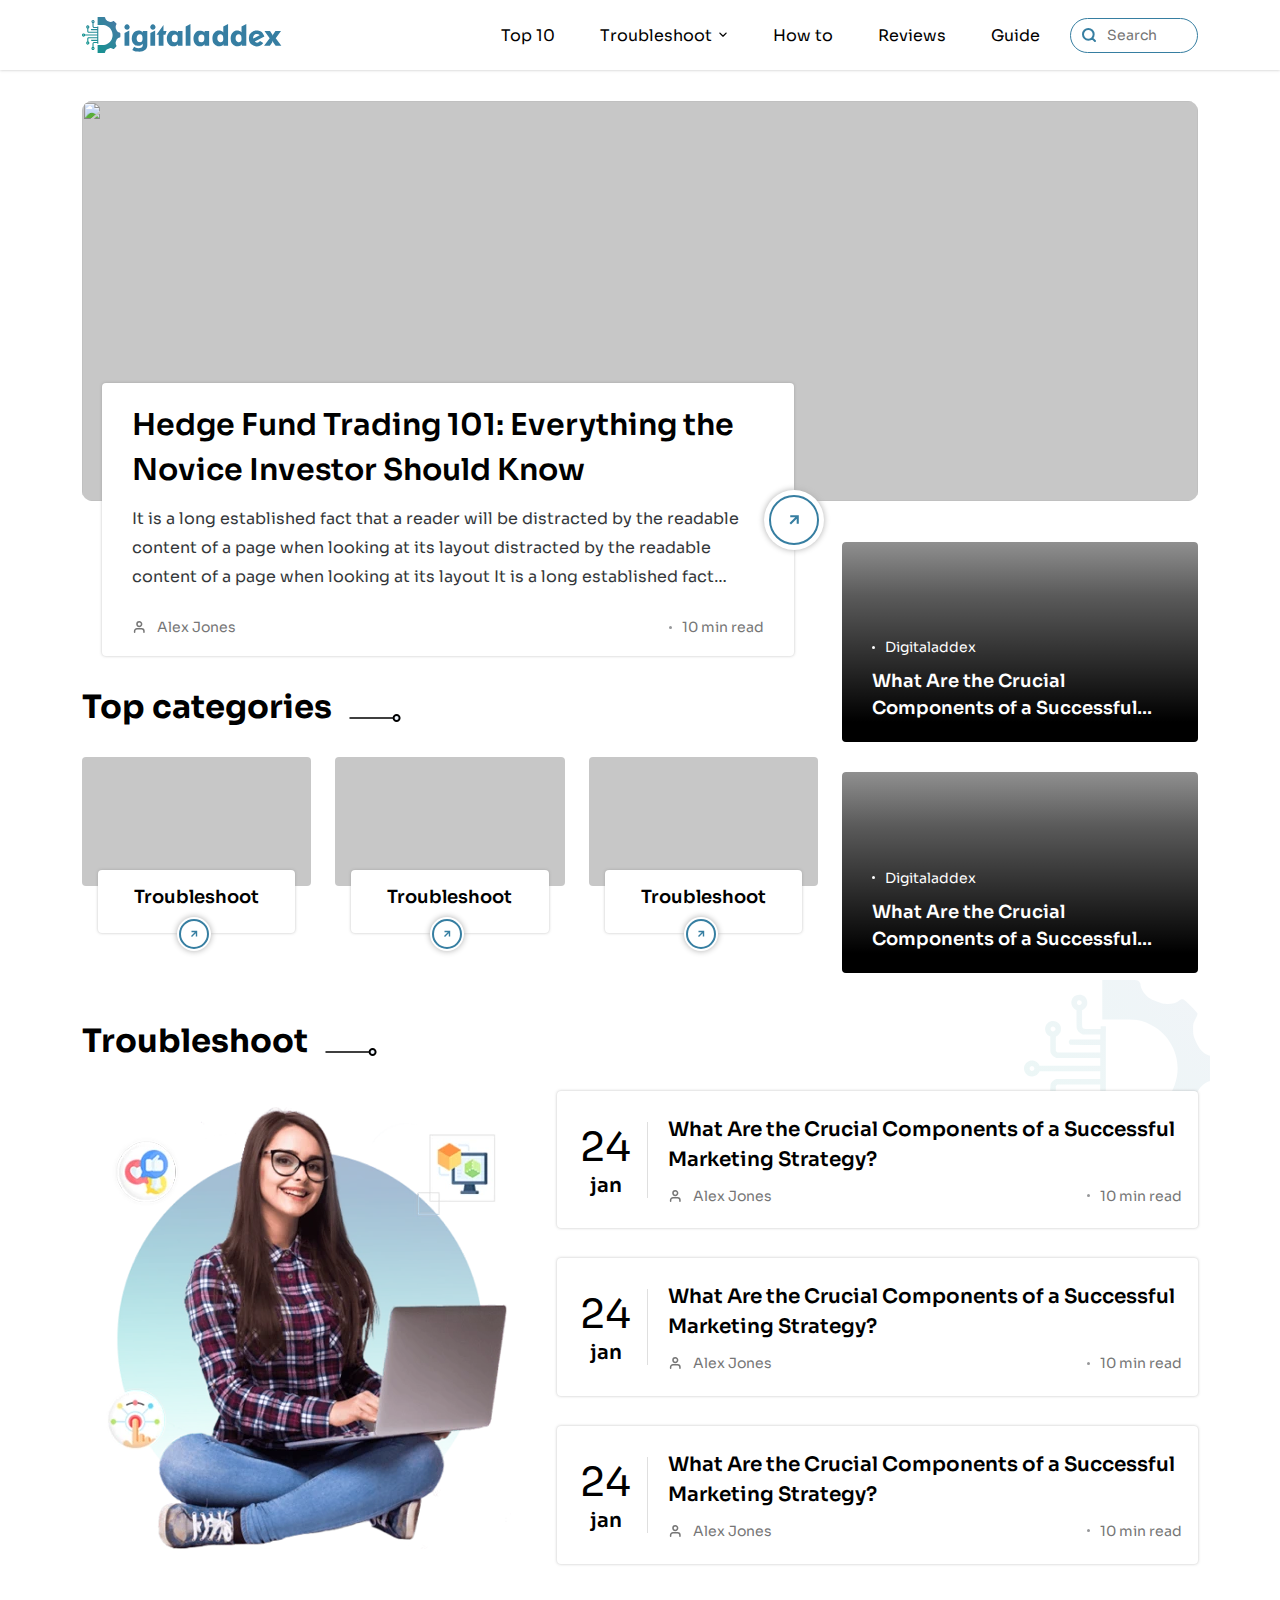
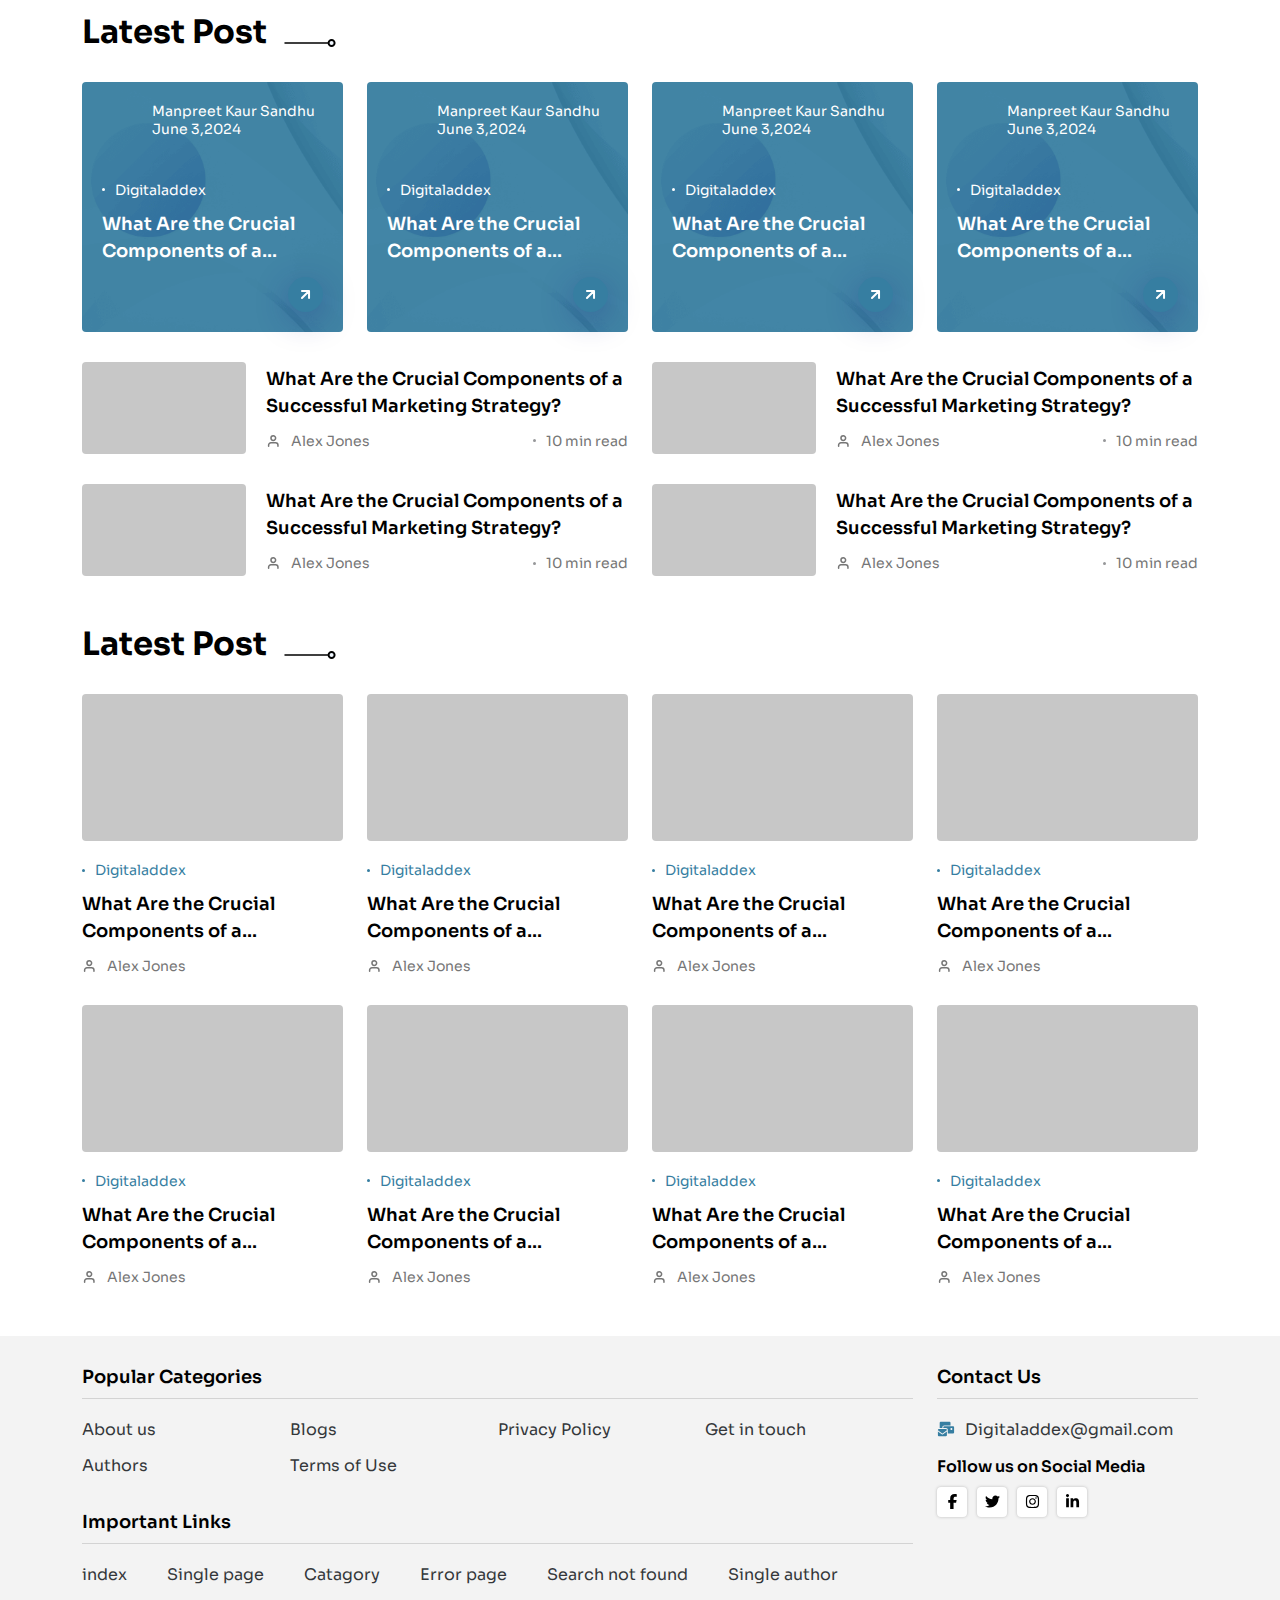
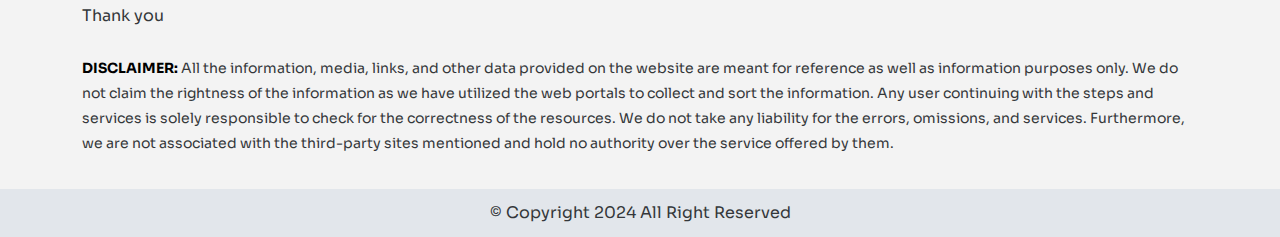
==== index.html @ 617b87c7 "first commit" ====
<!DOCTYPE html>
<html lang="en">
   <head>
      <meta charset="UTF-8">
      <meta name="viewport" content="width=device-width, initial-scale=1.0">
      <title>Digitalddex</title>
      <!-- preload fonts -->
      <link rel="preload" href="assets/fonts/sora-v12-latin-regular.woff2" as="font" type="font/woff2" crossorigin>
      <link rel="preload" href="assets/fonts/sora-v12-latin-600.woff2" as="font" type="font/woff2" crossorigin>
      <link rel="preload" href="assets/fonts/sora-v12-latin-700.woff2" as="font" type="font/woff2" crossorigin>
      <!-- css -->
      <link rel="stylesheet" href="assets/css/layout.css">
      <link rel="stylesheet" href="assets/css/style.css">
      <!-- favicon -->
      <link rel="icon" href="assets/img/fav icon.png">
      <style>
         /* sora-regular - latin */
         @font-face {
         font-display: swap;
         font-family: 'Sora';
         font-style: normal;
         font-weight: 400;
         src: url('assets/fonts/sora-v12-latin-regular.woff2') format('woff2');
         }
         /* sora-600 - latin */
         @font-face {
         font-display: swap;
         font-family: 'Sora';
         font-style: normal;
         font-weight: 600;
         src: url('assets/fonts/sora-v12-latin-600.woff2') format('woff2');
         }
         /* sora-700 - latin */
         @font-face {
         font-display: swap;
         font-family: 'Sora';
         font-style: normal;
         font-weight: 700;
         src: url('assets/fonts/sora-v12-latin-700.woff2') format('woff2');
         }
      </style>
   </head>
   <body class="main-pg">
      <header>
         <div class="container d-flex align-items-center justify-content-between">
            <div class="site-logo">
               <a href="#"><img src="assets/img/site-logo.svg" alt="" class="img-fluid"></a>
            </div>
            <div class="d-flex align-items-center r-menu">
               <nav>
                  <ul>
                     <li>
                        <a href="index.html">Top 10</a>
                     </li>
                     <li class="dropdown">
                        <a href="#">Troubleshoot</a>
                        <svg xmlns="http://www.w3.org/2000/svg" width="10" height="10" viewBox="0 0 448 512">
                           <path
                              d="M201.4 342.6c12.5 12.5 32.8 12.5 45.3 0l160-160c12.5-12.5 12.5-32.8 0-45.3s-32.8-12.5-45.3 0L224 274.7 86.6 137.4c-12.5-12.5-32.8-12.5-45.3 0s-12.5 32.8 0 45.3l160 160z">
                           </path>
                        </svg>
                        <ul>
                           <li>
                              <a href="#">How to</a>
                           </li>
                           <li>
                              <a href="#">Reviews</a>
                           </li>
                           <li>
                              <a href="#">Guide</a>
                           </li>
                           <li class="dropdown">
                              <a href="#">PHP &amp; MySQL</a>
                              <svg xmlns="http://www.w3.org/2000/svg" width="10" height="10" viewBox="0 0 448 512">
                                 <path
                                    d="M201.4 342.6c12.5 12.5 32.8 12.5 45.3 0l160-160c12.5-12.5 12.5-32.8 0-45.3s-32.8-12.5-45.3 0L224 274.7 86.6 137.4c-12.5-12.5-32.8-12.5-45.3 0s-12.5 32.8 0 45.3l160 160z">
                                 </path>
                              </svg>
                              <ul>
                                 <li>
                                    <a href="#">How to</a>
                                 </li>
                                 <li>
                                    <a href="#">Reviews</a>
                                 </li>
                                 <li>
                                    <a href="#">Guide</a>
                                 </li>
                                 <li>
                                    <a href="#">PHP &amp; MySQL</a>
                                 </li>
                              </ul>
                           </li>
                        </ul>
                     </li>
                     <li>
                        <a href="#">How to</a>
                     </li>
                     <li>
                        <a href="#">Reviews</a>
                     </li>
                     <li>
                        <a href="#">Guide</a>
                     </li>
                  </ul>
                  <div class="cancel-btn" onclick="toggleButtons()">
                     <svg fill="#000" xmlns="http://www.w3.org/2000/svg" height="20" width="20" viewBox="0 0 384 512">
                        <path
                           d="M342.6 150.6c12.5-12.5 12.5-32.8 0-45.3s-32.8-12.5-45.3 0L192 210.7 86.6 105.4c-12.5-12.5-32.8-12.5-45.3 0s-12.5 32.8 0 45.3L146.7 256 41.4 361.4c-12.5 12.5-12.5 32.8 0 45.3s32.8 12.5 45.3 0L192 301.3 297.4 406.6c12.5 12.5 32.8 12.5 45.3 0s12.5-32.8 0-45.3L237.3 256 342.6 150.6z">
                        </path>
                     </svg>
                  </div>
               </nav>
               <div class="search-form">
                  <form action="">
                     <button type="submit">
                        <svg xmlns="http://www.w3.org/2000/svg" width="16" height="16" viewBox="0 0 16 16" fill="none">
                           <path d="M7.333 12.667A5.333 5.333 0 1 0 7.333 2a5.333 5.333 0 0 0 0 10.667ZM14 14l-2.9-2.9"
                              stroke="#367EA1" stroke-width="2" stroke-linecap="round" stroke-linejoin="round">
                           </path>
                        </svg>
                     </button>
                     <input type="search" name="" id="" placeholder="Search" required>
                  </form>
               </div>
               <div class="toggle-slide-btn" onclick="toggleButtons()">
                  <svg width="20" height="20" viewBox="0 0 512 512" xmlns="http://www.w3.org/2000/svg">
                     <path
                        d="M0 96C0 78.3 14.3 64 32 64H416c17.7 0 32 14.3 32 32s-14.3 32-32 32H32C14.3 128 0 113.7 0 96zM64 256c0-17.7 14.3-32 32-32H480c17.7 0 32 14.3 32 32s-14.3 32-32 32H96c-17.7 0-32-14.3-32-32zM448 416c0 17.7-14.3 32-32 32H32c-17.7 0-32-14.3-32-32s14.3-32 32-32H416c17.7 0 32 14.3 32 32z">
                     </path>
                  </svg>
               </div>
            </div>
            <div class="mob-search-btn">
               <span class="search-icon">
                  <svg xmlns="http://www.w3.org/2000/svg" width="16" height="16" viewBox="0 0 16 16" fill="none">
                     <path d="M7.333 12.667A5.333 5.333 0 1 0 7.333 2a5.333 5.333 0 0 0 0 10.667ZM14 14l-2.9-2.9"
                        stroke="#000" stroke-width="2" stroke-linecap="round" stroke-linejoin="round"></path>
                  </svg>
               </span>
            </div>
         </div>
      </header>
      <div class="container sec-gap">
         <div class="row">
            <div class="col-12">
               <div class="dg-big-card">
                  <div class="img-placeholder">
                     <a href="#">
                     <img src="https://ityug247.com/wp-content/uploads/2023/12/facebook-marketplaces.webp" alt=""
                        class="img-fluid">
                     </a>
                  </div>
                  <div class="dg-card-content">
                     <div>
                        <a href="#" class="dg-title">Hedge Fund Trading 101: Everything the Novice Investor Should Know</a>
                        <p>It is a long established fact that a reader will be distracted by the readable content of a page
                           when looking at its layout distracted by the readable content of a page when looking at its
                           layout It is a long established fact that a reader will be distracted by the readable content of
                           a page when looking at its layout distracted by the readable content of a page when looking at
                           its layout.
                        </p>
                        <a href="#" class="visit-icon2">
                           <svg width="17" height="17" viewBox="0 0 17 17" fill="none" xmlns="http://www.w3.org/2000/svg"><path d="m4.958 12.042 7.083-7.084m-7.083 0h7.083v7.084" stroke-width="2"/></svg>
                        </a>
                     </div>
                     <div class="dg-timeline">
                        <span class="d-flex align-items-center">
                           <svg width="15" height="14" viewBox="0 0 15 14" fill="none" xmlns="http://www.w3.org/2000/svg"><path d="M11.95 12.25v-1.167A2.333 2.333 0 0 0 9.617 8.75H4.951a2.333 2.333 0 0 0-2.334 2.333v1.167m4.668-5.833a2.333 2.333 0 1 0 0-4.667 2.333 2.333 0 0 0 0 4.667" stroke="#767676" stroke-width="1.5" stroke-linecap="round" stroke-linejoin="round"/></svg>
                           <a href="#">Alex Jones</a>
                        </span>
                        <span class="d-flex align-items-center">
                           <svg width="3" height="3" viewBox="0 0 3 3" fill="none" xmlns="http://www.w3.org/2000/svg">
                              <circle cx="1.5" cy="1.5" r="1.5" fill="#969799"></circle>
                           </svg>
                           10 min read
                        </span>
                     </div>
                  </div>
               </div>
            </div>
         </div>
         <div class="row row-gap">
            <div class="col-lg-8">
               <div class="sep">
                  Top categories
               </div>
               <div class="row row-gap">
                  <div class="col-md-4 col-8">
                     <div class="dg-card">
                        <div class="img-placeholder">
                           <a href="#">
                           <img src="https://ityug247.com/wp-content/uploads/2023/11/facebook-page-messenger.webp"
                              alt="" class="img-fluid">
                           </a>
                        </div>
                        <div class="dg-card-content">
                           <a href="#" class="dg-title">
                              Troubleshoot
                              <div class="visit-icon2">
                                 <svg width="17" height="17" viewBox="0 0 17 17" fill="none" xmlns="http://www.w3.org/2000/svg"><path d="m4.958 12.042 7.083-7.084m-7.083 0h7.083v7.084" stroke-width="2"/></svg>
                              </div>
                           </a>
                        </div>
                     </div>
                  </div>
                  <div class="col-md-4 col-8">
                     <div class="dg-card">
                        <div class="img-placeholder">
                           <a href="#">
                           <img src="https://ityug247.com/wp-content/uploads/2023/11/facebook-page-messenger.webp"
                              alt="" class="img-fluid">
                           </a>
                        </div>
                        <div class="dg-card-content">
                           <a href="#" class="dg-title">
                              Troubleshoot
                              <div class="visit-icon2">
                                 <svg width="17" height="17" viewBox="0 0 17 17" fill="none" xmlns="http://www.w3.org/2000/svg"><path d="m4.958 12.042 7.083-7.084m-7.083 0h7.083v7.084" stroke-width="2"/></svg>
                              </div>
                           </a>
                        </div>
                     </div>
                  </div>
                  <div class="col-md-4 col-8">
                     <div class="dg-card">
                        <div class="img-placeholder">
                           <a href="#">
                           <img src="https://ityug247.com/wp-content/uploads/2023/11/facebook-page-messenger.webp"
                              alt="" class="img-fluid">
                           </a>
                        </div>
                        <div class="dg-card-content">
                           <a href="#" class="dg-title">
                              Troubleshoot
                              <div class="visit-icon2">
                                 <svg width="17" height="17" viewBox="0 0 17 17" fill="none" xmlns="http://www.w3.org/2000/svg"><path d="m4.958 12.042 7.083-7.084m-7.083 0h7.083v7.084" stroke-width="2"/></svg>
                              </div>
                           </a>
                        </div>
                     </div>
                  </div>
               </div>
            </div>
            <div class="col-lg-4">
               <div class="row h-100 row-gap">
                  <div class="col-lg-12 col-md-6">
                     <div class="dg-overlay-card">
                        <div class="img-placeholder">
                           <a href="#">
                           <img src="https://ityug247.com/wp-content/uploads/2024/01/instagram-pics.webp" alt=""
                              class="img-fluid">
                           </a>
                        </div>
                        <div class="dg-card-content">
                           <span class="cat-g">
                              <svg width="3" height="3" viewBox="0 0 3 3" fill="none"
                                 xmlns="http://www.w3.org/2000/svg">
                                 <circle cx="1.5" cy="1.5" r="1.5" fill="#fff"></circle>
                              </svg>
                              <a href="#">Digitaladdex</a>
                           </span>
                           <a href="#" class="dg-title">What Are the Crucial Components of a Successful Marketing
                           Strategy?</a>
                        </div>
                     </div>
                  </div>
                  <div class="col-lg-12 col-md-6">
                     <div class="dg-overlay-card">
                        <div class="img-placeholder">
                           <a href="#">
                           <img src="https://ityug247.com/wp-content/uploads/2024/01/instagram-pics.webp" alt=""
                              class="img-fluid">
                           </a>
                        </div>
                        <div class="dg-card-content">
                           <span class="cat-g">
                              <svg width="3" height="3" viewBox="0 0 3 3" fill="none"
                                 xmlns="http://www.w3.org/2000/svg">
                                 <circle cx="1.5" cy="1.5" r="1.5" fill="#fff"></circle>
                              </svg>
                              <a href="#">Digitaladdex</a>
                           </span>
                           <a href="#" class="dg-title">What Are the Crucial Components of a Successful Marketing
                           Strategy?</a>
                        </div>
                     </div>
                  </div>
               </div>
            </div>
         </div>
      </div>
      <div class="container sec-gap">
         <div class="sep">
            Troubleshoot
         </div>
         <div class="row justify-content-center">
            <div class="col-lg-5">
               <div class="text-center"><img src="assets/img/hello.webp" alt="" class="img-fluid">
               </div>
            </div>
            <div class="col-lg-7">
               <div class="row row-gap h-100">
                  <div class="col-12">
                     <div class="dg-card">
                        <div class="post-dt">
                           <span>24</span>jan
                        </div>
                        <div class="dg-card-content">
                           <a href="#" class="dg-title fs-2">What Are the Crucial Components of a Successful Marketing
                           Strategy?</a>
                           <div class="dg-timeline">
                              <span class="d-flex align-items-center">
                                 <svg width="15" height="14" viewBox="0 0 15 14" fill="none"
                                    xmlns="http://www.w3.org/2000/svg">
                                    <path
                                       d="M11.95 12.25v-1.167A2.333 2.333 0 0 0 9.617 8.75H4.951a2.333 2.333 0 0 0-2.334 2.333v1.167m4.668-5.833a2.333 2.333 0 1 0 0-4.667 2.333 2.333 0 0 0 0 4.667Z"
                                       stroke="#767676" stroke-width="1.5" stroke-linecap="round" stroke-linejoin="round">
                                    </path>
                                 </svg>
                                 <a href="#">Alex Jones</a>
                              </span>
                              <span class="d-flex align-items-center">
                                 <svg width="3" height="3" viewBox="0 0 3 3" fill="none"
                                    xmlns="http://www.w3.org/2000/svg">
                                    <circle cx="1.5" cy="1.5" r="1.5" fill="#969799"></circle>
                                 </svg>
                                 10 min read
                              </span>
                           </div>
                        </div>
                     </div>
                  </div>
                  <div class="col-12">
                     <div class="dg-card">
                        <div class="post-dt">
                           <span>24</span>jan
                        </div>
                        <div class="dg-card-content">
                           <a href="#" class="dg-title fs-2">What Are the Crucial Components of a Successful Marketing
                           Strategy?</a>
                           <div class="dg-timeline">
                              <span class="d-flex align-items-center">
                                 <svg width="15" height="14" viewBox="0 0 15 14" fill="none"
                                    xmlns="http://www.w3.org/2000/svg">
                                    <path
                                       d="M11.95 12.25v-1.167A2.333 2.333 0 0 0 9.617 8.75H4.951a2.333 2.333 0 0 0-2.334 2.333v1.167m4.668-5.833a2.333 2.333 0 1 0 0-4.667 2.333 2.333 0 0 0 0 4.667Z"
                                       stroke="#767676" stroke-width="1.5" stroke-linecap="round" stroke-linejoin="round">
                                    </path>
                                 </svg>
                                 <a href="#">Alex Jones</a>
                              </span>
                              <span class="d-flex align-items-center">
                                 <svg width="3" height="3" viewBox="0 0 3 3" fill="none"
                                    xmlns="http://www.w3.org/2000/svg">
                                    <circle cx="1.5" cy="1.5" r="1.5" fill="#969799"></circle>
                                 </svg>
                                 10 min read
                              </span>
                           </div>
                        </div>
                     </div>
                  </div>
                  <div class="col-12">
                     <div class="dg-card">
                        <div class="post-dt">
                           <span>24</span>jan
                        </div>
                        <div class="dg-card-content">
                           <a href="#" class="dg-title fs-2">What Are the Crucial Components of a Successful Marketing
                           Strategy?</a>
                           <div class="dg-timeline">
                              <span class="d-flex align-items-center">
                                 <svg width="15" height="14" viewBox="0 0 15 14" fill="none"
                                    xmlns="http://www.w3.org/2000/svg">
                                    <path
                                       d="M11.95 12.25v-1.167A2.333 2.333 0 0 0 9.617 8.75H4.951a2.333 2.333 0 0 0-2.334 2.333v1.167m4.668-5.833a2.333 2.333 0 1 0 0-4.667 2.333 2.333 0 0 0 0 4.667Z"
                                       stroke="#767676" stroke-width="1.5" stroke-linecap="round" stroke-linejoin="round">
                                    </path>
                                 </svg>
                                 <a href="#">Alex Jones</a>
                              </span>
                              <span class="d-flex align-items-center">
                                 <svg width="3" height="3" viewBox="0 0 3 3" fill="none"
                                    xmlns="http://www.w3.org/2000/svg">
                                    <circle cx="1.5" cy="1.5" r="1.5" fill="#969799"></circle>
                                 </svg>
                                 10 min read
                              </span>
                           </div>
                        </div>
                     </div>
                  </div>
               </div>
            </div>
         </div>
      </div>
      <div class="container sec-gap">
         <div class="sep">
            Latest Post
         </div>
         <div class="row row-gap">
            <div class="col-lg-3 col-md-6">
               <div class="bg-card">
                  <div class="dg-card-content">
                     <div class="bg-auth">
                        <img src="https://getassist.net/wp-content/uploads/2024/02/Muskan-Saini.webp" alt="">
                        <div>
                           <a href="#" class="auth-name">Manpreet Kaur Sandhu</a>
                           <div>June 3,2024</div>
                        </div>
                     </div>
                     <span class="cat-g">
                        <svg width="3" height="3" viewBox="0 0 3 3" fill="none"
                           xmlns="http://www.w3.org/2000/svg">
                           <circle cx="1.5" cy="1.5" r="1.5" fill="#fff"></circle>
                        </svg>
                        <a href="#">Digitaladdex</a>
                     </span>
                     <a href="#" class="dg-title">What Are the Crucial Components of a Successful Marketing Strategy?</a>
                     <a href="#" class="visit-icon">
                        <svg width="17" height="17" viewBox="0 0 17 17" fill="none" xmlns="http://www.w3.org/2000/svg"><path d="m4.958 12.042 7.083-7.084m-7.083 0h7.083v7.084" stroke="#fff" stroke-width="2" stroke-linecap="round" stroke-linejoin="round"/></svg>
                     </a>
                  </div>
               </div>
            </div>
            <div class="col-lg-3 col-md-6">
               <div class="bg-card">
                  <div class="dg-card-content">
                     <div class="bg-auth">
                        <img src="https://getassist.net/wp-content/uploads/2024/02/Muskan-Saini.webp" alt="">
                        <div>
                           <a href="#" class="auth-name">Manpreet Kaur Sandhu</a>
                           <div>June 3,2024</div>
                        </div>
                     </div>
                     <span class="cat-g">
                        <svg width="3" height="3" viewBox="0 0 3 3" fill="none"
                           xmlns="http://www.w3.org/2000/svg">
                           <circle cx="1.5" cy="1.5" r="1.5" fill="#fff"></circle>
                        </svg>
                        <a href="#">Digitaladdex</a>
                     </span>
                     <a href="#" class="dg-title">What Are the Crucial Components of a Successful Marketing Strategy?</a>
                     <a href="#" class="visit-icon">
                        <svg width="17" height="17" viewBox="0 0 17 17" fill="none" xmlns="http://www.w3.org/2000/svg">
                           <path d="m4.958 12.042 7.083-7.084m-7.083 0h7.083v7.084" stroke="#fff" stroke-width="2"
                              stroke-linecap="round" stroke-linejoin="round" />
                        </svg>
                     </a>
                  </div>
               </div>
            </div>
            <div class="col-lg-3 col-md-6">
               <div class="bg-card">
                  <div class="dg-card-content">
                     <div class="bg-auth">
                        <img src="https://getassist.net/wp-content/uploads/2024/02/Muskan-Saini.webp" alt="">
                        <div>
                           <a href="#" class="auth-name">Manpreet Kaur Sandhu</a>
                           <div>June 3,2024</div>
                        </div>
                     </div>
                     <span class="cat-g">
                        <svg width="3" height="3" viewBox="0 0 3 3" fill="none"
                           xmlns="http://www.w3.org/2000/svg">
                           <circle cx="1.5" cy="1.5" r="1.5" fill="#fff"></circle>
                        </svg>
                        <a href="#">Digitaladdex</a>
                     </span>
                     <a href="#" class="dg-title">What Are the Crucial Components of a Successful Marketing Strategy?</a>
                     <a href="#" class="visit-icon">
                        <svg width="17" height="17" viewBox="0 0 17 17" fill="none" xmlns="http://www.w3.org/2000/svg">
                           <path d="m4.958 12.042 7.083-7.084m-7.083 0h7.083v7.084" stroke="#fff" stroke-width="2"
                              stroke-linecap="round" stroke-linejoin="round" />
                        </svg>
                     </a>
                  </div>
               </div>
            </div>
            <div class="col-lg-3 col-md-6">
               <div class="bg-card">
                  <div class="dg-card-content">
                     <div class="bg-auth">
                        <img src="https://getassist.net/wp-content/uploads/2024/02/Muskan-Saini.webp" alt="">
                        <div>
                           <a href="#" class="auth-name">Manpreet Kaur Sandhu</a>
                           <div>June 3,2024</div>
                        </div>
                     </div>
                     <span class="cat-g">
                        <svg width="3" height="3" viewBox="0 0 3 3" fill="none"
                           xmlns="http://www.w3.org/2000/svg">
                           <circle cx="1.5" cy="1.5" r="1.5" fill="#fff"></circle>
                        </svg>
                        <a href="#">Digitaladdex</a>
                     </span>
                     <a href="#" class="dg-title">What Are the Crucial Components of a Successful Marketing Strategy?</a>
                     <a href="#" class="visit-icon">
                        <svg width="17" height="17" viewBox="0 0 17 17" fill="none" xmlns="http://www.w3.org/2000/svg">
                           <path d="m4.958 12.042 7.083-7.084m-7.083 0h7.083v7.084" stroke="#fff" stroke-width="2"
                              stroke-linecap="round" stroke-linejoin="round" />
                        </svg>
                     </a>
                  </div>
               </div>
            </div>
            <div class="col-lg-6">
               <div class="dg-card d-grid-30">
                  <div class="img-placeholder">
                     <a href="#">
                     <img src="https://ityug247.com/wp-content/uploads/2023/09/tag-everyone-in-a-facebook-group.webp"
                        alt="" class="img-fluid">
                     </a>
                  </div>
                  <div class="dg-card-content">
                     <a href="#" class="dg-title">What Are the Crucial Components of a Successful Marketing Strategy?</a>
                     <div class="dg-timeline">
                        <span class="d-flex align-items-center">
                           <svg width="15" height="14" viewBox="0 0 15 14" fill="none" xmlns="http://www.w3.org/2000/svg">
                              <path
                                 d="M11.95 12.25v-1.167A2.333 2.333 0 0 0 9.617 8.75H4.951a2.333 2.333 0 0 0-2.334 2.333v1.167m4.668-5.833a2.333 2.333 0 1 0 0-4.667 2.333 2.333 0 0 0 0 4.667Z"
                                 stroke="#767676" stroke-width="1.5" stroke-linecap="round" stroke-linejoin="round">
                              </path>
                           </svg>
                           <a href="#">Alex Jones</a>
                        </span>
                        <span class="d-flex align-items-center">
                           <svg width="3" height="3" viewBox="0 0 3 3" fill="none" xmlns="http://www.w3.org/2000/svg">
                              <circle cx="1.5" cy="1.5" r="1.5" fill="#969799"></circle>
                           </svg>
                           10 min read
                        </span>
                     </div>
                  </div>
               </div>
            </div>
            <div class="col-lg-6">
               <div class="dg-card d-grid-30">
                  <div class="img-placeholder">
                     <a href="#">
                     <img src="https://ityug247.com/wp-content/uploads/2023/09/tag-everyone-in-a-facebook-group.webp"
                        alt="" class="img-fluid">
                     </a>
                  </div>
                  <div class="dg-card-content">
                     <a href="#" class="dg-title">What Are the Crucial Components of a Successful Marketing Strategy?</a>
                     <div class="dg-timeline">
                        <span class="d-flex align-items-center">
                           <svg width="15" height="14" viewBox="0 0 15 14" fill="none" xmlns="http://www.w3.org/2000/svg">
                              <path
                                 d="M11.95 12.25v-1.167A2.333 2.333 0 0 0 9.617 8.75H4.951a2.333 2.333 0 0 0-2.334 2.333v1.167m4.668-5.833a2.333 2.333 0 1 0 0-4.667 2.333 2.333 0 0 0 0 4.667Z"
                                 stroke="#767676" stroke-width="1.5" stroke-linecap="round" stroke-linejoin="round">
                              </path>
                           </svg>
                           <a href="#">Alex Jones</a>
                        </span>
                        <span class="d-flex align-items-center">
                           <svg width="3" height="3" viewBox="0 0 3 3" fill="none" xmlns="http://www.w3.org/2000/svg">
                              <circle cx="1.5" cy="1.5" r="1.5" fill="#969799"></circle>
                           </svg>
                           10 min read
                        </span>
                     </div>
                  </div>
               </div>
            </div>
            <div class="col-lg-6">
               <div class="dg-card d-grid-30">
                  <div class="img-placeholder">
                     <a href="#">
                     <img src="https://ityug247.com/wp-content/uploads/2023/09/tag-everyone-in-a-facebook-group.webp"
                        alt="" class="img-fluid">
                     </a>
                  </div>
                  <div class="dg-card-content">
                     <a href="#" class="dg-title">What Are the Crucial Components of a Successful Marketing Strategy?</a>
                     <div class="dg-timeline">
                        <span class="d-flex align-items-center">
                           <svg width="15" height="14" viewBox="0 0 15 14" fill="none" xmlns="http://www.w3.org/2000/svg">
                              <path
                                 d="M11.95 12.25v-1.167A2.333 2.333 0 0 0 9.617 8.75H4.951a2.333 2.333 0 0 0-2.334 2.333v1.167m4.668-5.833a2.333 2.333 0 1 0 0-4.667 2.333 2.333 0 0 0 0 4.667Z"
                                 stroke="#767676" stroke-width="1.5" stroke-linecap="round" stroke-linejoin="round">
                              </path>
                           </svg>
                           <a href="#">Alex Jones</a>
                        </span>
                        <span class="d-flex align-items-center">
                           <svg width="3" height="3" viewBox="0 0 3 3" fill="none" xmlns="http://www.w3.org/2000/svg">
                              <circle cx="1.5" cy="1.5" r="1.5" fill="#969799"></circle>
                           </svg>
                           10 min read
                        </span>
                     </div>
                  </div>
               </div>
            </div>
            <div class="col-lg-6">
               <div class="dg-card d-grid-30">
                  <div class="img-placeholder">
                     <a href="#">
                     <img src="https://ityug247.com/wp-content/uploads/2023/09/tag-everyone-in-a-facebook-group.webp"
                        alt="" class="img-fluid">
                     </a>
                  </div>
                  <div class="dg-card-content">
                     <a href="#" class="dg-title">What Are the Crucial Components of a Successful Marketing Strategy?</a>
                     <div class="dg-timeline">
                        <span class="d-flex align-items-center">
                           <svg width="15" height="14" viewBox="0 0 15 14" fill="none" xmlns="http://www.w3.org/2000/svg">
                              <path
                                 d="M11.95 12.25v-1.167A2.333 2.333 0 0 0 9.617 8.75H4.951a2.333 2.333 0 0 0-2.334 2.333v1.167m4.668-5.833a2.333 2.333 0 1 0 0-4.667 2.333 2.333 0 0 0 0 4.667Z"
                                 stroke="#767676" stroke-width="1.5" stroke-linecap="round" stroke-linejoin="round">
                              </path>
                           </svg>
                           <a href="#">Alex Jones</a>
                        </span>
                        <span class="d-flex align-items-center">
                           <svg width="3" height="3" viewBox="0 0 3 3" fill="none" xmlns="http://www.w3.org/2000/svg">
                              <circle cx="1.5" cy="1.5" r="1.5" fill="#969799"></circle>
                           </svg>
                           10 min read
                        </span>
                     </div>
                  </div>
               </div>
            </div>
         </div>
      </div>
      <div class="container sec-gap">
         <div class="sep">
            Latest Post
         </div>
         <div class="row h-100 row-gap">
            <div class="col-lg-3 col-md-6">
               <div class="dg-card">
                  <div class="img-placeholder">
                     <a href="#">
                     <img src="https://ityug247.com/wp-content/uploads/2023/10/ml-mean-in-texting.webp" alt=""
                        class="img-fluid">
                     </a>
                  </div>
                  <div class="dg-card-content">
                     <span class="cat-g">
                        <svg width="3" height="3" viewBox="0 0 3 3" fill="none"
                           xmlns="http://www.w3.org/2000/svg">
                           <circle cx="1.5" cy="1.5" r="1.5" fill="#367ea1"></circle>
                        </svg>
                        <a href="#" class="cat-g">Digitaladdex</a>
                     </span>
                     <a href="#" class="dg-title">What Are the Crucial Components of a Successful Marketing
                     Strategy?</a>
                     <div class="dg-timeline">
                        <span class="d-flex align-items-center">
                           <svg width="15" height="14" viewBox="0 0 15 14" fill="none" xmlns="http://www.w3.org/2000/svg">
                              <path
                                 d="M11.95 12.25v-1.167A2.333 2.333 0 0 0 9.617 8.75H4.951a2.333 2.333 0 0 0-2.334 2.333v1.167m4.668-5.833a2.333 2.333 0 1 0 0-4.667 2.333 2.333 0 0 0 0 4.667Z"
                                 stroke="#767676" stroke-width="1.5" stroke-linecap="round" stroke-linejoin="round">
                              </path>
                           </svg>
                           <a href="#">Alex Jones</a>
                        </span>
                     </div>
                  </div>
               </div>
            </div>
            <div class="col-lg-3 col-md-6">
               <div class="dg-card">
                  <div class="img-placeholder">
                     <a href="#">
                     <img src="https://ityug247.com/wp-content/uploads/2023/10/ml-mean-in-texting.webp" alt=""
                        class="img-fluid">
                     </a>
                  </div>
                  <div class="dg-card-content">
                     <span class="cat-g">
                        <svg width="3" height="3" viewBox="0 0 3 3" fill="none"
                           xmlns="http://www.w3.org/2000/svg">
                           <circle cx="1.5" cy="1.5" r="1.5" fill="#367ea1"></circle>
                        </svg>
                        <a href="#" class="cat-g">Digitaladdex</a>
                     </span>
                     <a href="#" class="dg-title">What Are the Crucial Components of a Successful Marketing
                     Strategy?</a>
                     <div class="dg-timeline">
                        <span class="d-flex align-items-center">
                           <svg width="15" height="14" viewBox="0 0 15 14" fill="none" xmlns="http://www.w3.org/2000/svg">
                              <path
                                 d="M11.95 12.25v-1.167A2.333 2.333 0 0 0 9.617 8.75H4.951a2.333 2.333 0 0 0-2.334 2.333v1.167m4.668-5.833a2.333 2.333 0 1 0 0-4.667 2.333 2.333 0 0 0 0 4.667Z"
                                 stroke="#767676" stroke-width="1.5" stroke-linecap="round" stroke-linejoin="round">
                              </path>
                           </svg>
                           <a href="#">Alex Jones</a>
                        </span>
                     </div>
                  </div>
               </div>
            </div>
            <div class="col-lg-3 col-md-6">
               <div class="dg-card">
                  <div class="img-placeholder">
                     <a href="#">
                     <img src="https://ityug247.com/wp-content/uploads/2023/10/ml-mean-in-texting.webp" alt=""
                        class="img-fluid">
                     </a>
                  </div>
                  <div class="dg-card-content">
                     <span class="cat-g">
                        <svg width="3" height="3" viewBox="0 0 3 3" fill="none"
                           xmlns="http://www.w3.org/2000/svg">
                           <circle cx="1.5" cy="1.5" r="1.5" fill="#367ea1"></circle>
                        </svg>
                        <a href="#" class="cat-g">Digitaladdex</a>
                     </span>
                     <a href="#" class="dg-title">What Are the Crucial Components of a Successful Marketing
                     Strategy?</a>
                     <div class="dg-timeline">
                        <span class="d-flex align-items-center">
                           <svg width="15" height="14" viewBox="0 0 15 14" fill="none" xmlns="http://www.w3.org/2000/svg">
                              <path
                                 d="M11.95 12.25v-1.167A2.333 2.333 0 0 0 9.617 8.75H4.951a2.333 2.333 0 0 0-2.334 2.333v1.167m4.668-5.833a2.333 2.333 0 1 0 0-4.667 2.333 2.333 0 0 0 0 4.667Z"
                                 stroke="#767676" stroke-width="1.5" stroke-linecap="round" stroke-linejoin="round">
                              </path>
                           </svg>
                           <a href="#">Alex Jones</a>
                        </span>
                     </div>
                  </div>
               </div>
            </div>
            <div class="col-lg-3 col-md-6">
               <div class="dg-card">
                  <div class="img-placeholder">
                     <a href="#">
                     <img src="https://ityug247.com/wp-content/uploads/2023/10/ml-mean-in-texting.webp" alt=""
                        class="img-fluid">
                     </a>
                  </div>
                  <div class="dg-card-content">
                     <span class="cat-g">
                        <svg width="3" height="3" viewBox="0 0 3 3" fill="none"
                           xmlns="http://www.w3.org/2000/svg">
                           <circle cx="1.5" cy="1.5" r="1.5" fill="#367ea1"></circle>
                        </svg>
                        <a href="#" class="cat-g">Digitaladdex</a>
                     </span>
                     <a href="#" class="dg-title">What Are the Crucial Components of a Successful Marketing
                     Strategy?</a>
                     <div class="dg-timeline">
                        <span class="d-flex align-items-center">
                           <svg width="15" height="14" viewBox="0 0 15 14" fill="none" xmlns="http://www.w3.org/2000/svg">
                              <path
                                 d="M11.95 12.25v-1.167A2.333 2.333 0 0 0 9.617 8.75H4.951a2.333 2.333 0 0 0-2.334 2.333v1.167m4.668-5.833a2.333 2.333 0 1 0 0-4.667 2.333 2.333 0 0 0 0 4.667Z"
                                 stroke="#767676" stroke-width="1.5" stroke-linecap="round" stroke-linejoin="round">
                              </path>
                           </svg>
                           <a href="#">Alex Jones</a>
                        </span>
                     </div>
                  </div>
               </div>
            </div>
            <div class="col-lg-3 col-md-6">
               <div class="dg-card">
                  <div class="img-placeholder">
                     <a href="#">
                     <img src="https://ityug247.com/wp-content/uploads/2023/10/ml-mean-in-texting.webp" alt=""
                        class="img-fluid">
                     </a>
                  </div>
                  <div class="dg-card-content">
                     <span class="cat-g">
                        <svg width="3" height="3" viewBox="0 0 3 3" fill="none"
                           xmlns="http://www.w3.org/2000/svg">
                           <circle cx="1.5" cy="1.5" r="1.5" fill="#367ea1"></circle>
                        </svg>
                        <a href="#" class="cat-g">Digitaladdex</a>
                     </span>
                     <a href="#" class="dg-title">What Are the Crucial Components of a Successful Marketing
                     Strategy?</a>
                     <div class="dg-timeline">
                        <span class="d-flex align-items-center">
                           <svg width="15" height="14" viewBox="0 0 15 14" fill="none" xmlns="http://www.w3.org/2000/svg">
                              <path
                                 d="M11.95 12.25v-1.167A2.333 2.333 0 0 0 9.617 8.75H4.951a2.333 2.333 0 0 0-2.334 2.333v1.167m4.668-5.833a2.333 2.333 0 1 0 0-4.667 2.333 2.333 0 0 0 0 4.667Z"
                                 stroke="#767676" stroke-width="1.5" stroke-linecap="round" stroke-linejoin="round">
                              </path>
                           </svg>
                           <a href="#">Alex Jones</a>
                        </span>
                     </div>
                  </div>
               </div>
            </div>
            <div class="col-lg-3 col-md-6">
               <div class="dg-card">
                  <div class="img-placeholder">
                     <a href="#">
                     <img src="https://ityug247.com/wp-content/uploads/2023/10/ml-mean-in-texting.webp" alt=""
                        class="img-fluid">
                     </a>
                  </div>
                  <div class="dg-card-content">
                     <span class="cat-g">
                        <svg width="3" height="3" viewBox="0 0 3 3" fill="none"
                           xmlns="http://www.w3.org/2000/svg">
                           <circle cx="1.5" cy="1.5" r="1.5" fill="#367ea1"></circle>
                        </svg>
                        <a href="#" class="cat-g">Digitaladdex</a>
                     </span>
                     <a href="#" class="dg-title">What Are the Crucial Components of a Successful Marketing
                     Strategy?</a>
                     <div class="dg-timeline">
                        <span class="d-flex align-items-center">
                           <svg width="15" height="14" viewBox="0 0 15 14" fill="none" xmlns="http://www.w3.org/2000/svg">
                              <path
                                 d="M11.95 12.25v-1.167A2.333 2.333 0 0 0 9.617 8.75H4.951a2.333 2.333 0 0 0-2.334 2.333v1.167m4.668-5.833a2.333 2.333 0 1 0 0-4.667 2.333 2.333 0 0 0 0 4.667Z"
                                 stroke="#767676" stroke-width="1.5" stroke-linecap="round" stroke-linejoin="round">
                              </path>
                           </svg>
                           <a href="#">Alex Jones</a>
                        </span>
                     </div>
                  </div>
               </div>
            </div>
            <div class="col-lg-3 col-md-6">
               <div class="dg-card">
                  <div class="img-placeholder">
                     <a href="#">
                     <img src="https://ityug247.com/wp-content/uploads/2023/10/ml-mean-in-texting.webp" alt=""
                        class="img-fluid">
                     </a>
                  </div>
                  <div class="dg-card-content">
                     <span class="cat-g">
                        <svg width="3" height="3" viewBox="0 0 3 3" fill="none"
                           xmlns="http://www.w3.org/2000/svg">
                           <circle cx="1.5" cy="1.5" r="1.5" fill="#367ea1"></circle>
                        </svg>
                        <a href="#" class="cat-g">Digitaladdex</a>
                     </span>
                     <a href="#" class="dg-title">What Are the Crucial Components of a Successful Marketing
                     Strategy?</a>
                     <div class="dg-timeline">
                        <span class="d-flex align-items-center">
                           <svg width="15" height="14" viewBox="0 0 15 14" fill="none" xmlns="http://www.w3.org/2000/svg">
                              <path
                                 d="M11.95 12.25v-1.167A2.333 2.333 0 0 0 9.617 8.75H4.951a2.333 2.333 0 0 0-2.334 2.333v1.167m4.668-5.833a2.333 2.333 0 1 0 0-4.667 2.333 2.333 0 0 0 0 4.667Z"
                                 stroke="#767676" stroke-width="1.5" stroke-linecap="round" stroke-linejoin="round">
                              </path>
                           </svg>
                           <a href="#">Alex Jones</a>
                        </span>
                     </div>
                  </div>
               </div>
            </div>
            <div class="col-lg-3 col-md-6">
               <div class="dg-card">
                  <div class="img-placeholder">
                     <a href="#">
                     <img src="https://ityug247.com/wp-content/uploads/2023/10/ml-mean-in-texting.webp" alt=""
                        class="img-fluid">
                     </a>
                  </div>
                  <div class="dg-card-content">
                     <span class="cat-g">
                        <svg width="3" height="3" viewBox="0 0 3 3" fill="none"
                           xmlns="http://www.w3.org/2000/svg">
                           <circle cx="1.5" cy="1.5" r="1.5" fill="#367ea1"></circle>
                        </svg>
                        <a href="#" class="cat-g">Digitaladdex</a>
                     </span>
                     <a href="#" class="dg-title">What Are the Crucial Components of a Successful Marketing
                     Strategy?</a>
                     <div class="dg-timeline">
                        <span class="d-flex align-items-center">
                           <svg width="15" height="14" viewBox="0 0 15 14" fill="none" xmlns="http://www.w3.org/2000/svg">
                              <path
                                 d="M11.95 12.25v-1.167A2.333 2.333 0 0 0 9.617 8.75H4.951a2.333 2.333 0 0 0-2.334 2.333v1.167m4.668-5.833a2.333 2.333 0 1 0 0-4.667 2.333 2.333 0 0 0 0 4.667Z"
                                 stroke="#767676" stroke-width="1.5" stroke-linecap="round" stroke-linejoin="round">
                              </path>
                           </svg>
                           <a href="#">Alex Jones</a>
                        </span>
                     </div>
                  </div>
               </div>
            </div>
         </div>
      </div>

      <button id="myBtn" title="Go to top">
         <svg xmlns="http://www.w3.org/2000/svg" width="18" height="18" viewBox="0 0 20 20" fill="#FFF"><path d="M2.721 10.816 1.905 10a.88.88 0 0 1 0-1.247l7.144-7.146a.88.88 0 0 1 1.247 0l7.142 7.142a.88.88 0 0 1 0 1.247l-.816.816a.88.88 0 0 1-1.261-.015l-4.216-4.425v10.565a.88.88 0 0 1-.882.882H9.087a.88.88 0 0 1-.882-.882V6.372L3.982 10.8a.876.876 0 0 1-1.261.015Z"/></svg>
      </button>
      
      <footer>
         <div class="container">
            <div class="row row-gap">
               <div class="col-lg-9">
                  <div class="footer-title">
                     Popular Categories
                  </div>
                  <div class="footer-list">
                     <ul>
                        <li>
                           <a href="category.html">About us</a>
                        </li>
                        <li>
                           <a href="single-pg.html">Blogs</a>
                        </li>
                        <li>
                           <a href="error-pg.html">Privacy Policy</a>
                        </li>
                        <li>
                           <a href="contact.html">Get in touch</a>
                        </li>
                        <li>
                           <a href="author.html">Authors</a>
                        </li>
                        <li>
                           <a href="contact.html">Terms of Use</a>
                        </li>
                     </ul>
                  </div>
                  <div class="footer-title">
                     Important Links
                  </div>
                  <div class="footer-nav">
                     <ul>
                        <li>
                           <a href="index.html">index</a>
                        </li>
                        <li>
                           <a href="single-pg.html">Single page</a>
                        </li>
                        <li>
                           <a href="category.html">Catagory</a>
                        </li>
                        <li>
                           <a href="error-pg.html">Error page</a>
                        </li>
                        <li>
                           <a href="search-not-found.html">Search not found</a>
                        </li>
                        <li>
                           <a href="single-author.html">Single author</a>
                        </li>
                        <li>
                           <a href="thank-you.html">Thank you</a>
                        </li>
                     </ul>
                  </div>
               </div>
               <div class="col-lg-3">
                  <div class="footer-title">
                     Contact Us
                  </div>
                  <div class="e-mail">
                     <svg xmlns="http://www.w3.org/2000/svg" height="18" width="18" viewBox="0 0 640 512"><path fill="#367ea1" d="M128 0c-17.7 0-32 14.3-32 32v192h96v-32c0-35.3 28.7-64 64-64h224V32c0-17.7-14.3-32-32-32zm128 160c-17.7 0-32 14.3-32 32v32h96c35.3 0 64 28.7 64 64v128h192c17.7 0 32-14.3 32-32V192c0-17.7-14.3-32-32-32zm240 64h32c8.8 0 16 7.2 16 16v32c0 8.8-7.2 16-16 16h-32c-8.8 0-16-7.2-16-16v-32c0-8.8 7.2-16 16-16M64 256c-17.7 0-32 14.3-32 32v13l155.1 114.9c1.4 1 3.1 1.6 4.9 1.6s3.5-.6 4.9-1.6L352 301v-13c0-17.7-14.3-32-32-32zm288 84.8L216 441.6c-6.9 5.1-15.3 7.9-24 7.9s-17-2.8-24-7.9L32 340.8V480c0 17.7 14.3 32 32 32h256c17.7 0 32-14.3 32-32z"/></svg>
                     <a href="mailto:Digitaladdex@gmail.com"> Digitaladdex@gmail.com</a>
                  </div>
                  <div class="social-media">
                     <div class="contact-h">
                        Follow us on Social Media
                     </div>
                     <ul>
                        <li>
                           <a href="#">
                              <svg xmlns="http://www.w3.org/2000/svg" height="15" width="15" viewBox="0 0 320 512"><path d="M80 299.3V512h116V299.3h86.5l18-97.8H196v-34.6c0-51.7 20.3-71.5 72.7-71.5 16.3 0 29.4.4 37 1.2V7.9C291.4 4 256.4 0 236.2 0 129.3 0 80 50.5 80 159.4v42.1H14v97.8z"/></svg>
                           </a>
                        </li>
                        <li>
                           <a href="#">
                              <svg xmlns="http://www.w3.org/2000/svg" height="15" width="15" viewBox="0 0 512 512"><path d="M459.4 151.7c.3 4.5.3 9.1.3 13.6 0 138.7-105.6 298.6-298.6 298.6-59.5 0-114.7-17.2-161.1-47.1 8.4 1 16.6 1.3 25.3 1.3 49.1 0 94.2-16.6 130.3-44.8-46.1-1-84.8-31.2-98.1-72.8 6.5 1 13 1.6 19.8 1.6 9.4 0 18.8-1.3 27.6-3.6-48.1-9.7-84.1-52-84.1-103v-1.3c14 7.8 30.2 12.7 47.4 13.3-28.3-18.8-46.8-51-46.8-87.4 0-19.5 5.2-37.4 14.3-53C87.4 130.8 165 172.4 252.1 176.9c-1.6-7.8-2.6-15.9-2.6-24C249.5 95.1 296.3 48 354.4 48c30.2 0 57.5 12.7 76.7 33.1 23.7-4.5 46.5-13.3 66.6-25.3-7.8 24.4-24.4 44.8-46.1 57.8 21.1-2.3 41.6-8.1 60.4-16.2-14.3 20.8-32.2 39.3-52.6 54.3"/></svg>
                           </a>
                        </li>
                        <li>
                           <a href="#">
                              <svg xmlns="http://www.w3.org/2000/svg" height="15" width="15" viewBox="0 0 448 512"><path d="M224.1 141c-63.6 0-114.9 51.3-114.9 114.9s51.3 114.9 114.9 114.9S339 319.5 339 255.9 287.7 141 224.1 141m0 189.6c-41.1 0-74.7-33.5-74.7-74.7s33.5-74.7 74.7-74.7 74.7 33.5 74.7 74.7-33.6 74.7-74.7 74.7m146.4-194.3c0 14.9-12 26.8-26.8 26.8-14.9 0-26.8-12-26.8-26.8s12-26.8 26.8-26.8 26.8 12 26.8 26.8m76.1 27.2c-1.7-35.9-9.9-67.7-36.2-93.9-26.2-26.2-58-34.4-93.9-36.2-37-2.1-147.9-2.1-184.9 0-35.8 1.7-67.6 9.9-93.9 36.1s-34.4 58-36.2 93.9c-2.1 37-2.1 147.9 0 184.9 1.7 35.9 9.9 67.7 36.2 93.9s58 34.4 93.9 36.2c37 2.1 147.9 2.1 184.9 0 35.9-1.7 67.7-9.9 93.9-36.2 26.2-26.2 34.4-58 36.2-93.9 2.1-37 2.1-147.8 0-184.8M398.8 388c-7.8 19.6-22.9 34.7-42.6 42.6-29.5 11.7-99.5 9-132.1 9s-102.7 2.6-132.1-9c-19.6-7.8-34.7-22.9-42.6-42.6-11.7-29.5-9-99.5-9-132.1s-2.6-102.7 9-132.1c7.8-19.6 22.9-34.7 42.6-42.6 29.5-11.7 99.5-9 132.1-9s102.7-2.6 132.1 9c19.6 7.8 34.7 22.9 42.6 42.6 11.7 29.5 9 99.5 9 132.1s2.7 102.7-9 132.1"/></svg>
                           </a>
                        </li>
                        <li>
                           <a href="#">
                              <svg xmlns="http://www.w3.org/2000/svg" height="15" width="15" viewBox="0 0 448 512"><path d="M100.3 448H7.4V148.9h92.9zM53.8 108.1C24.1 108.1 0 83.5 0 53.8a53.8 53.8 0 0 1 107.6 0c0 29.7-24.1 54.3-53.8 54.3M447.9 448h-92.7V302.4c0-34.7-.7-79.2-48.3-79.2-48.3 0-55.7 37.7-55.7 76.7V448h-92.8V148.9h89.1v40.8h1.3c12.4-23.5 42.7-48.3 87.9-48.3 94 0 111.3 61.9 111.3 142.3V448z"/></svg>
                           </a>
                        </li>
                     </ul>
                  </div>
               </div>
               <div class="col-12">
                  <p class="disc"><strong>DISCLAIMER:</strong> All the information, media, links, and other data provided
                     on the website
                     are meant for reference as well as information purposes only. We do not claim the rightness of the
                     information as we have utilized the web portals to collect and sort the information. Any user
                     continuing
                     with the steps and services is solely responsible to check for the correctness of the resources. We do
                     not take any liability for the errors, omissions, and services. Furthermore, we are not associated
                     with
                     the third-party sites mentioned and hold no authority over the service offered by them.
                  </p>
               </div>
            </div>
         </div>
         <div class="copy-right">
            <p>© Copyright 2024 All Right Reserved</p>
         </div>
      </footer>
      <script src="assets/js/main.js"></script>
   </body>
</html>
---- assets/css/layout.css ----
.container,
.container-fluid {
	--bs-gutter-x: 1.5rem;
	--bs-gutter-y: 0;
	width: 100%;
	padding-right: calc(var(--bs-gutter-x) * 0.5);
	padding-left: calc(var(--bs-gutter-x) * 0.5);
	margin-right: auto;
	margin-left: auto;
}

.row {
	--bs-gutter-x: 1.5rem;
	--bs-gutter-y: 0;
	display: flex;
	flex-wrap: wrap;
	margin-top: calc(-1 * var(--bs-gutter-y));
	margin-right: calc(-0.5 * var(--bs-gutter-x));
	margin-left: calc(-0.5 * var(--bs-gutter-x));
}

.row>* {
	box-sizing: border-box;
	flex-shrink: 0;
	width: 100%;
	max-width: 100%;
	padding-right: calc(var(--bs-gutter-x) * 0.5);
	padding-left: calc(var(--bs-gutter-x) * 0.5);
	margin-top: var(--bs-gutter-y);
}

/* row */
.h-100 {
	height: 100%;
}

.row-gap {
	row-gap: 30px;
}

/* row */

.col-12 {
	flex: 0 0 auto;
	width: 100%;
}

.col-8 {
	flex: 0 0 auto;
	width: 66.66666667%;
}

.mt-40 {
	margin-top: 40px;
}

.d-flex {
	display: flex !important;
}

.justify-content-center {
	justify-content: center !important;
}

.justify-content-between {
	justify-content: space-between !important;
}

.align-items-center {
	align-items: center !important;
}

img,
svg {
	vertical-align: middle;
}

.img-fluid {
	max-width: 100%;
	height: auto;
}

button {
	cursor: pointer;
}

.text-center {
	text-align: center !important
}

form :is(input, textarea) {
	width: 100%;
}

.img-placeholder {
	aspect-ratio: 16/9;
}

.btn {
	padding: 8px 22px;
	display: inline-block;
}

/* header */
header {
	display: flex;
	height: 70px;
}

.site-logo {
	height: auto;
	width: 200px;
}

header nav {
	display: flex;
	height: 100%;
	align-items: center;
	justify-content: flex-end;
	gap: 27px;
}

header nav ul {
	display: flex;
	list-style: none;
	gap: 45px;
}

header nav ul li {
	padding-block: 22px;
}

header nav ul li a {
	position: relative;
}

header {
	transition: 1s;
	z-index: 100;
}

.header-blog {
	position: sticky;
	top: 0;
}

header .search-form {
	margin-left: 30px;
}

.search-form form {
	display: flex;
	align-items: center;
	padding: 8px 10px 8px 10px;
	gap: 10px;
}

.search-form {
	position: relative;
	transition: all 0.8s;
}

.search-form button {
	background-color: transparent;
}

.search-form input {
	width: 8ch;
}

.search-form input:focus {
	width: 15ch;
}

.toggle-slide-btn,
.cancel-btn,
.mob-search-btn {
	display: none;
}

/* dropdown */
.dropdown {
	position: relative;
}

header ul .dropdown ul {
	display: block;
	visibility: hidden;
	position: absolute;
	left: -15px;
	top: 66px;
	margin: 0;
	padding: 10px 0;
	z-index: 99;
}

header ul .dropdown ul li {
	padding: 10px 15px;
	min-width: 170px;
}

.dropdown svg {
	float: right;
	cursor: pointer;
	flex: none;
}
/* dropdown end*/

.doc-overlay {
	/* mobile background overlay */
	top: 0;
	bottom: 0;
	position: fixed;
	width: 100vw;
	height: 100vh;
	opacity: .5;
	z-index: 2;
}
/* header */

.sec-gap {
	margin-top: clamp(2.5rem, 2.0536rem + 1.1905vw, 3.125rem);
}

/* sep */
.sep {
	margin-bottom: 30px;
	position: relative;
}

.sep::after {
	content: "";
	display: inline-block;
	width: 55px;
	height: 10px;
	margin-left: 10px;
	margin-bottom: -5px;
}

/* sep */

/* card */
.dg-card :is(.dg-title, p),
.dg-overlay-card :is(.dg-title, p),
.dg-big-card :is(.dg-title, p),
.bg-card :is(.dg-title) {
	display: -webkit-box !important;
	text-overflow: ellipsis;
	overflow: hidden;
	-webkit-line-clamp: 2;
	-webkit-box-orient: vertical;
}

.dg-big-card p {
	-webkit-line-clamp: 3 !important;
}

.dg-timeline {
	display: flex;
	align-items: center;
	justify-content: space-between;
	margin-top: auto;
}

.dg-timeline span {
	gap: 10px;
}

.dg-card {
	display: flex;
	flex-flow: column;
	gap: 20px;
	height: 100%;
}

.dg-card-content div:first-of-type p {
	margin-bottom: 0;
}

[class*="d-grid"] {
	display: grid;
	align-items: center;
}

.d-grid-30 {
	grid-template-columns: 30% auto;
}

.d-grid-20 {
	grid-template-columns: 20% auto;
}

.dg-card-content {
	display: flex;
	flex-flow: column;
	gap: 12px;
	flex: 1;
}

.border-bt {
	padding-top: 30px;
}
/* card */

/* overlay card */
.dg-overlay-card {
	position: relative;
	overflow: hidden;
	width: 100%;
}

.dg-overlay-card .dg-card-content {
	position: absolute;
	width: 100%;
	left: 0;
	bottom: 0;
	padding: 20px 30px;
}

.dg-overlay-card .img-placeholder::after {
	content: "";
	position: absolute;
	top: 0;
	left: 0;
	width: 100%;
	height: 100%;
}
/* overlay card */

/* bg-fill-card */
.bg-card {
	height: 250px;
	padding: 20px;
}
.bg-card .cat-g{
	margin-top: auto;
	--primary-color:var(--white-color);
}

.bg-card .dg-card-content {
	height: 100%;
}

.bg-auth img {
	width: 40px;
}

.bg-auth {
	display: flex;
	align-items: center;
	column-gap: 10px;
}

.visit-icon {
	margin-left: auto;
	width: 35px;
	height: 35px;
	display: flex;
	align-items: center;
	justify-content: center;
}

/* bg-fill-card */

/* hero-sec */
.dg-big-card .img-placeholder {
	height: 400px;
	width: 100%;
}

.dg-big-card img {
	object-position: top;
	width: 100%;
	height: 100%;
	object-fit: cover;
}

.dg-big-card .dg-card-content {
	width: 62%;
	margin-top: -118px;
	position: relative;
	margin-left: 20px;
	height: 273px;
	justify-content: center;
}

.dg-big-card .dg-card-content>div {
	padding: 20px 30px;
}

.dg-big-card .dg-card-content .dg-timeline {
	padding-top: 0;
}

.dg-big-card .dg-card-content div:first-of-type {
	padding-bottom: 0;
	padding-right: 50px;
	display: grid;
	gap: 12px;
}

/* visit icon2 */
.dg-big-card .visit-icon2 {
	position: absolute;
	right: 0px;
	top: 50%;
	transform: translate(50%, -50%);
	padding: 5px;

}

.dg-big-card .visit-icon2 svg {
	width: 50px;
	height: 50px;
	padding: 14px;
}

.visit-icon2 svg {
	border: 2px solid var(--color);
}

/* visit icon2 */
.main-pg .sec-gap:nth-of-type(1) {
	margin-top: clamp(0.9375rem, 0.0446rem + 2.381vw, 2.1875rem);
}

.main-pg .sec-gap:nth-of-type(1) .dg-overlay-card :is(img, .img-placeholder) {
	height: 100%;
}


.main-pg .sec-gap:nth-of-type(1) .col-lg-8 .dg-card-content {
	padding: 14px 10px 22px 10px;
	margin: -36px 16px 0px 16px;
	position: relative;
}

.main-pg .sec-gap:nth-of-type(1) .col-lg-8 .dg-card-content .visit-icon2 {
	padding: 2px;
	position: absolute;
	bottom: -18px;
	left: 40%;
}

.main-pg .sec-gap:nth-of-type(1) .col-lg-8 .dg-card-content .visit-icon2 svg {
	width: 30px;
	height: 30px;
	padding: 7px;
}

.main-pg .sec-gap:nth-of-type(1) .row+.row {
	align-items: flex-end;
	margin-top: -114px;
}
/* hero-sec */

/* sec-2 */
.main-pg .sec-gap:nth-of-type(2) {
	position: relative;
}

.main-pg .sec-gap:nth-of-type(2)::after {
	content: "";
	position: absolute;
	top: -41px;
	right: 0px;
	width: 186px;
	height: 190px;
	z-index: -1;
}

.main-pg .sec-gap:nth-of-type(2) .dg-card {
	padding: 16px;
	flex-flow: row;
	align-items: center;
}

.post-dt {
	display: flex;
	flex-direction: column;
	align-items: center;
	position: relative;
}
/* sec-2 end*/

/* footer */
footer {
	padding-top: 30px;
	margin-top: 50px;
}

.footer-nav ul {
	display: flex;
	list-style: none;
	gap: 20px 40px;
	flex-wrap: wrap;
}


footer .footer-list {
	overflow: auto;
	margin-bottom: 20px;
}

footer .footer-list ul li {
	float: left;
	width: 25%;
	margin-bottom: 15px;
	list-style: none;
}

.footer-title {
	padding-bottom: 10px;
}

.footer-title {
	margin-bottom: 20px;
}

.social-media ul,
.auth-social-follow ul {
	display: flex;
	list-style: none;
	gap: 10px;
	flex-wrap: wrap;
}

.social-media ul li a,
.auth-social-follow ul li a {
	width: 30px;
	height: 30px;
	display: flex;
	align-items: center;
	justify-content: center;
}

footer .row {
	margin-bottom: 16px;
}

.e-mail {
	display: flex;
	gap: 10px;
	align-items: center;
	margin-bottom: 16px;
	flex-wrap: wrap;
}

.message-page .e-mail {
	justify-content: center;
}

.contact-h {
	margin-bottom: 10px;
}

.copy-right p {
	padding-block: 10px;
	margin: 0;
	text-align: center;
}

/* footer */

/* single-page */
.all-page ul,
.all-page ol {
	padding-left: 1rem;
	margin-left: 4px;
}

.all-page ul,
.all-page ol,
.all-page ol li,
.all-page ul li {
	margin-bottom: 12px;
}

.sep.sec-gap {
	margin-top: 25px;
}

.dg-pg-header {
	padding-block: 50px;
	margin-bottom: 30px;
}

.dg-pg-header h1 {
	text-align: center;
}

.dg-pg-header .blog-details {
	padding-top: 1.6rem;
	position: relative;
}

.dg-pg-header .blog-details ul li:last-child {
	flex-wrap: wrap;
}

.dg-pg-header .blog-details:after {
	content: "";
	width: 10px;
	height: 19px;
	top: -10px;
	position: absolute;
	left: 50%;
	transform: rotate(347deg);
}

.dg-pg-header .m-auto {
	margin-bottom: 16px;
}

.dg-pg-header #breadcrumbs {
	margin-bottom: 0;
}

.blog-details img {
	width: 40px;
	height: auto;
}

.blog-details ul {
	display: flex;
	flex-wrap: wrap;
	list-style: none;
	gap: 30px;
	place-content: center;
}

.blog-details ul li,
.blog-details ul a {
	display: flex;
	gap: 10px;
	align-items: center;
}

figure {
	max-width: 100%;
}

figure.wp-block-image {
	margin-block: 30px;
}

/* table  normal*/
.wp-block-table{
	overflow: auto;
}
.wp-block-table table {
	border-collapse: collapse;
	width: 100%;
	margin-block: 30px;
	table-layout: auto;
}

.wp-block-table table :is(td, th) {
	padding: 12px 16px;
	word-break: auto-phrase;
	text-align: left;
}
/* table */

/* table of content */
#table_of_content .thead {
	padding: 15px;
	cursor: pointer;
	position: relative;
	display: flex;
	align-items: center;
}

#table_of_content .thead::after {
	top: auto !important;
}

#table_of_content ul li::before {
	position: absolute;
	left: -24px;
}

ul.table-list li {
	padding-left: 0px;
	position: relative;
}

ul.table-list {
	padding: 20px 10px 20px 40px;
	counter-reset: term;
	max-height: 26rem;
	overflow-y: auto;
	margin-left: 0;
}
/* scroll-bar */
/* width */
#table_of_content ::-webkit-scrollbar {
	width: 8px;
}

#table_of_content ::-webkit-scrollbar-track {
	box-shadow: inset 0 0 5px grey;
}

#table_of_content ::-webkit-scrollbar-thumb {
	background: #b9b8b8;
	border-radius: 10px;
}

/* table of content */

/* number code */
.all-page .number :before {
	counter-increment: term;
	content: counter(term) ". ";
	top: auto !important;
}

.all-page .number a:before {
	display: none;
}

.all-page .number strong::before {
	display: none;
}

.all-page,
.number-remove {
	counter-reset: term definition;
}
/* number code */
/* breadcrumb */
.m-auto {
	display: flex;
	align-items: center;
	justify-content: space-between;
}
/* breadcrumb */
/* faq */
#table_of_content ul li::before {
	content: counter(term) ". ";
	counter-increment: term;
}

.accordions details {
	margin-bottom: 1rem;
	padding: 20px 20px 14px 20px;
}

.accordions summary {
	cursor: pointer;
	display: flex;
	gap: 15px;
}

.accordions summary a {
	display: contents;
}

.accordions .content {
	margin: 10px 25px 0px 0px;
}

.accordions .content :last-child {
	margin-bottom: 0;
}

.accordions summary::after {
	margin-top: 5px;
}

.accordions summary::after,
#table_of_content .thead::after {
	content: "";
	width: 16px;
	height: 16px;
	flex: none;
	margin-left: auto;
}

.show-tab ul.table-list {
	display: none;
}

.table-list ul li::before {
	display: none;
}
/* faq */

/* block quotes */
blockquote {
	margin-block: 30px;
	padding: 35px;
	position: relative;
}

blockquote :last-child,
ul.table-list li:last-child,
.pc-body :last-child {
	margin-bottom: 0;
}

blockquote ::before {
	content: "";
	width: 100px;
	height: 100px;
	position: absolute;
}
/* block quotes */

/* common widget */
.dg-widget {
	margin-block: 30px;
}

.dg-widget-title {
	width: fit-content;
	padding: 10px 16px;
	position: relative;
	display: flex;
	align-items: center;
	gap: 10px;
}

.dg-widget-title::before {
	content: "";
	width: 24px;
	height: 24px;
}

.dg-widget-content,
.blog-author-details {
	padding: 30px;
}

.dg-widget :last-child,
.blog-author-details p {
	margin-bottom: 0 !important;
}
/* widget */

/* also-read */
.dg-widget-content .border-bt:first-of-type {
	border-top: unset;
	padding-top: 0;
}

.also-read+.dg-widget-content .dg-card {
	margin-bottom: 20px;
}

.also-read+.dg-widget-content .border-bt:last-of-type {
	padding-top: 20px;
}
/* also-read */
/* blog-author */
.blog-author-details {
	margin-bottom: 30px;
	position: relative;
	display: flex;
	flex-direction: column;
	align-items: center;
	gap: 12px;
}

.blog-author-details img {
	width: 110px;
	height: auto;
}

.blog-author-details::before {
	content: "";
	width: 100%;
	height: 72%;
	position: absolute;
	bottom: 0;
	left: 0;
	z-index: -1;
}
/* blog-author */

/* pros and cons */
.widget-pn-container{
	display: grid;
	grid-template-columns: 1fr 1fr;
	gap:20px;
	margin-block: 30px;
}
.pn-header {
    padding: 15px 20px;
    position: relative;
}
.pc-body {
    margin-left: 10px;
    padding: 16px;
}

.pn-header::before {
    content: "";
    position: absolute;
    left: 0;
    bottom: -7px;
    z-index: -1;
}
/* pros and cons */

/* side-bar */
/* co-author */
.co-auth {
	padding: 14px;
	display: flex;
	align-items: center;
	gap: 20px;
	margin-bottom: 16px;
}

.co-img img {
	width: 40px;
	height: 40px;
}

.co-img {
	position: relative;
}

.co-img::after {
	position: absolute;
	content: "";
	width: 30px;
	height: 30px;
	right: -14px;
	bottom: -13px;
}
/* co-author */
/* side-bar */
/* single-page */

/* other page */
.cat-pg #breadcrumbs {
	margin-bottom: 30px;
}
.cat-g{
	display: flex;
	align-items: center;
	gap:10px;
}

/* .message-page {
	text-align: center;
} */

.thanks-pg.message-page {
	padding-bottom: 70px;
}

.thanks-pg .message-title {
	margin-top: 8px;
}

.message-title {
	margin-bottom: 1vh !important;
}

.message-page .search-form input {
	width: 100%;
}

.auth-about {
	display: flex;
	flex-direction: column;
	place-items: center;
	gap: 16px;
	padding-block: 20px;
	position: sticky;
	top: 89px;
}

.auth-about img {
	width: 120px;
}

.plane {
	position: relative;
	display: inline-block;
}

.plane::after {
	content: "";
	position: absolute;
	width: 360px;
	height: 200px;
	bottom: -82px;
	left: 223px;
	z-index: -1;
}
/* other page */
/* author-pg */
.auth-details {
	display: flex;
	align-items: center;
	gap: 20px;
	padding: 16px;
}

.auth-details p {
	margin-bottom: 0;
}

.auth-details img {
	width: 110px;
	height: auto;
}

.auth-card .border-bt {
	padding-top: 14px;
}

.auth-card .social-media li a {
	width: 25px;
	height: 25px;
}

.auth-card .dg-timeline {
	position: relative;
	padding: 14px;
	--timeline: var(--black-color);
}

.auth-card .social-media {
	opacity: 0;
	transition: 0.3s;
	position: absolute;
	left: 10px;
	top: 11px;
}
/* author-pg */

/* contact page */
.contact-us {
	padding: 30px;
	position: relative;
}

.contact-us :is(input, textarea) {
	margin-bottom: 16px;
	padding: 10px 16px;
}

.contact-us label {
	margin-bottom: 1rem;
	display: inline-block;
}

.contact-us::before {
	content: "";
	width: 250px;
	height: 250px;
	position: absolute;
	left: -210px;
	bottom: 0;
}

.contact-us button {
	padding: 10px;
	width: 100%;
}

.contact-us::after {
	content: "";
	position: absolute;
	right: -204px;
	width: 199px;
	height: 477px;
	top: 0;
}
/* contact page */

/* pagination */
.nav-links,
.pagination {
	display: flex;
	justify-content: center;
	align-items: center;
	flex-wrap: wrap;
	margin-block: 40px;
}

.page-numbers {
	margin: 0 10px;
	position: relative;
	padding: 16px 10px;
	overflow: hidden;
}

.page-numbers::before,
.page-numbers::after {
	content: "";
	width: 100%;
	height: 2px;
	transform: scale(0);
	position: absolute;
	bottom: 3px;
	left: 0;
}

.page-numbers::after {
	height: 13px;
	width: 13px;
	transform: rotateX(0) scale(1) translateX(-50%);
	bottom: -12px;
	left: 50%;
	clip-path: polygon(50% 0%, 0% 100%, 100% 100%);
	transition-delay: 0.1s;
}

.page-numbers:hover::before,
.page-numbers.current::before {
	transform: scale(1);
}

.page-numbers:hover::after,
.page-numbers.current::after {
	transform: rotateX(720deg) scale(1) translateX(-50%);
	bottom: 0;
}

.page-numbers:first-child,
.page-numbers:last-child {
	line-height: 2px;
	width: 35px;
	height: 35px;
	display: flex;
	align-items: center;
	justify-content: center;
}
/* pagination */

/* scroll top */
#myBtn {
	border: unset;
}

#myBtn {
	position: fixed;
	justify-content: center;
	bottom: 52px;
	height: 40px;
	width: 40px;
	right: 11px;
	z-index: 12;
	cursor: pointer;
	display: none;
}
/* scroll top */

/* responsive */
@media (min-width: 576px) {
	.container {
		max-width: 540px;
	}
}

@media (min-width: 768px) {
	.container {
		max-width: 720px;
	}

	.col-md-3 {
		flex: 0 0 auto;
		width: 25%;
	}

	.col-md-4 {
		flex: 0 0 auto;
		width: 33.33333333%;
	}

	.col-md-6 {
		flex: 0 0 auto;
		width: 50%;
	}
}

@media (min-width: 992px) {

	.container {
		max-width: 960px;
	}

	.col-lg-3 {
		flex: 0 0 auto;
		width: 25%;
	}

	.col-lg-4 {
		flex: 0 0 auto;
		width: 33.33333333%;
	}

	.col-lg-5 {
		flex: 0 0 auto;
		width: 41.66666667%;
	}

	.col-lg-6 {
		flex: 0 0 auto;
		width: 50%;
	}

	.col-lg-7 {
		flex: 0 0 auto;
		width: 58.33333333%;
	}

	.col-lg-8 {
		flex: 0 0 auto;
		width: 66.66666667%;
	}

	.col-lg-9 {
		flex: 0 0 auto;
		width: 75%;
	}

	.col-lg-10 {
		flex: 0 0 auto;
		width: 83.33333333%;
	}

	.col-lg-12 {
		flex: 0 0 auto;
		width: 100%;
	}
}

@media (min-width: 1200px) {
	.container {
		max-width: 1140px;
	}
}

@media (min-width: 1400px) {
	.container {
		max-width: 1320px;
	}
}
---- assets/css/style.css ----
:root {
	--primary-color: #367EA1;
	--text-color: #34373A;
	--black-color: #000;
	--white-color: #fff;
	--light-txt: #767676;
	--Sora-font: 'Sora', sans-serif;
	--font-600: 600;
	--font-700: 700;
	--radius: 4px;
	--fs-1: 18px;
	--fs-2: 20px;
	--fs-3: 30px;
	--shadow: #7e7e7e7a;
	--border: rgb(211, 211, 211);
}

* {
	margin: 0;
	padding: 0;
	box-sizing: border-box;
	font-family: var(--Sora-font);
	color: var(--text-color);
	scroll-behavior: smooth;
}

a {
	text-decoration: none;
	color: var(--primary-color);
	transition: all .2s ease;
}

p {
	line-height: 1.8;
	margin-bottom: 1rem;
}

input,
button,
select,
textarea {
	outline: none;
	border: unset;
}

strong,
b {
	color: var(--black-color);
	font-weight: var(--font-700);
}

.btn {
	color: var(--white-color);
	border-radius: var(--radius);
	transition: all 0.3s;
	background-color: var(--primary-color);
}

.btn:hover {
	background-color: var(--black-color);
}

.fs-2 {
	font-size: var(--fs-2) !important;
}
/* heading start */
h1,
h2,
h3,
h4,
h5,
h6,
.h1,
.h2,
.h3,
.h4,
.h5,
.h6 {
	line-height: 1.5;
	margin-bottom: 20px;
	text-transform: capitalize;
	color: var(--black-color);
	font-weight: var(--font-700);
}

h1,
.h1 {
	font-size: clamp(1.625rem, 1.2885rem + 1.3462vw, 2.5rem) !important;
	line-height: 1.4;
}

.all-page h2 {
	font-size: clamp(1.625rem, 1.3846rem + 0.9615vw, 2.25rem) !important;
}

.all-page h3 {
	font-size: clamp(1.375rem, 1.1346rem + 0.9615vw, 2rem) !important;
}

.all-page h4 {
	font-size: clamp(1.25rem, 1.0577rem + 0.7692vw, 1.75rem) !important;
}

.all-page h5 {
	font-size: clamp(1.125rem, 0.9808rem + 0.5769vw, 1.5rem);
}

.all-page h6 {
	font-size: 18px;
}

/* header */
header {
	transition: all 0.5s ease;
	box-shadow: 0px 0px 3px 0px var(--shadow);
}

header nav ul li a {
	color: var(--black-color);
}

header nav ul li a:hover {
	color: var(--primary-color);
}

header {
	background-color: var(--white-color);
}

.show-ul {
	transform: translate(0%);
	overflow-y: auto;
}

.search-form input {
	transition: all 0.3s;
}

.search-form form {
	border: 1px solid var(--primary-color);
	border-radius: 20px;
}

.search-form button {
	line-height: 0;
}

.search-form ::placeholder {
	font-size: 14px;
}

/* header */
/* dropdown */
header ul .dropdown ul {
	background-color: var(--white-color);
	box-shadow: 0px 0px 30px rgba(127, 137, 161, 0.25);
	transition: all 0.3s;
	transform-origin: top;
	transform: scaleY(0);
}

.dropdown>a:hover::after {
	transform: rotate(180deg);
	transition: 0.3s all;
}

header .dropdown:hover>ul {
	transform: scaleY(1);
	visibility: visible;
	opacity: 1;
}
/* dropdown */

.doc-overlay {
	background: var(--black-color);
}

/* sep */
.sep {
	font-size: clamp(1.625rem, 0.0865rem + 2.4038vw, 2.25rem);
	font-weight: var(--font-700);
	color: var(--black-color);
}

.sep::after {
	background: url("data:image/svg+xml,%3Csvg width='52' height='9' viewBox='0 0 52 9' fill='none' xmlns='http://www.w3.org/2000/svg'%3E%3Cpath d='M1 3.28198C0.585786 3.28198 0.25 3.61777 0.25 4.03198C0.25 4.4462 0.585786 4.78198 1 4.78198V3.28198ZM43.5866 4.03198C43.5866 6.24112 45.3774 8.03198 47.5866 8.03198C49.7957 8.03198 51.5866 6.24112 51.5866 4.03198C51.5866 1.82284 49.7957 0.0319824 47.5866 0.0319824C45.3774 0.0319824 43.5866 1.82284 43.5866 4.03198ZM1 4.78198H47.5866V3.28198H1V4.78198Z' fill='black'/%3E%3Ccircle cx='47.5868' cy='4.03207' r='2.03207' fill='%23F0F7FF'/%3E%3C/svg%3E%0A") no-repeat bottom left;
}
/* sep */

/* card */

.dg-title,
.auth-title {
	font-size: var(--fs-1);
	font-weight: var(--font-600);
	color: var(--color);
	line-height: 1.5;
}

a.dg-title:not(.dg-overlay-card .dg-title, .bg-card .dg-title):hover,
.auth-title:hover {
	color: var(--primary-color);
}

.dg-timeline,
.cat-g,
.bg-auth {
	font-size: 14px;
}

.img-placeholder {
	border-radius: var(--radius);
	overflow: hidden;
	background-color: #c7c7c7;
}

.dg-timeline :is(span,a) {
	color: var(--timeline);
}

.border-bt {
	border-top: 1px solid var(--border);
}
/* card */

.dg-card-content,
.auth-pg .dg-timeline {
	--color: var(--black-color);
	--timeline: var(--light-txt);
}

/* overlay card */
.dg-overlay-card {
	border-radius: var(--radius);
}

.dg-overlay-card .dg-card-content {
	--color: var(--white-color);
    --primary-color: var(--white-color);
}

.dg-overlay-card .img-placeholder::after {
	background: linear-gradient(to bottom, rgb(0 0 0 / 28%) 0%, rgb(0 0 0 / 55%) 27%, rgb(0 0 0) 90%);
}

.dg-overlay-card .img-placeholder img {
	transition: 0.8s all ease-out;
}

.dg-overlay-card:hover .img-placeholder img {
	transform: scale(1.2);
	object-fit: cover;
}

/* .dg-overlay-card .dg-timeline span {
	color: var(--white-color);
} */

.dg-overlay-card svg path {
	stroke: #fff;
}
/* overlay card */

/* bg-fill-card */
.bg-card {
	border-radius: var(--radius);
	background-image: url(../img/card-bg.png);
	background-size: cover;
	transition: .2s ease-in-out;
}

.bg-card:hover {
	transform: translateY(-10px);
}

.bg-card .dg-card-content {
	--color: var(--white-color);
}

.bg-auth img {
	border-radius: 50%;
}

.visit-icon {
	border-radius: 50%;
	box-shadow: 0 8px 32px 0 rgba(31, 38, 135, 0.37);
	background-color: var(--primary-color);
}

.bg-card:hover .visit-icon {
	background: rgb(255 255 255 / 20%);
}

.bg-card .bg-auth :is(div, .auth-name),
.bg-card .dg-timeline span {
	color: var(--white-color);
}

.auth-name {
	color: var(--text-color);
}

/* bg-fill-card */

/* hero-sec */
.dg-big-card .img-placeholder {
	border-radius: 10px;
}

.dg-big-card {
	--fs-1: var(--fs-3);
}

.dg-big-card .dg-card-content,
.auth-card {
	box-shadow: 0px 0px 3px 0px var(--shadow);
	border-radius: var(--radius);
	background-color: var(--white-color);
}

.main-pg .sec-gap:nth-of-type(1) .col-lg-8 .dg-card-content {
	box-shadow: 0px 0px 3px 0px var(--shadow);
	background-color: var(--white-color);
	border-radius: var(--radius);
	text-align: center;
}

.main-pg .sec-gap:nth-of-type(1) .col-md-4 .img-placeholder::after {
	background: linear-gradient(to bottom, rgb(0 0 0 / 0%) 0%, rgb(0 0 0 / 6%) 27%, rgb(0 0 0 / 91%) 90%);
}

/* visit icon2 */
.visit-icon2 {
	background: var(--white-color);
	box-shadow: 0px 0px 6px 0px #afafaf;
	border-radius: 50%;
}

.visit-icon2 svg {
	transition: 0.3s ease-in-out;
	background-color: rgb(255, 255, 255);
	border-radius: 50%;
	--color: var(--primary-color);
	stroke: var(--color);
}

.visit-icon2:hover svg {
	--color: var(--white-color);
	scale: 1.2;
	background: linear-gradient(233.61deg, #1a8f93 0%, #367ea29e 102.81%);
}

/* visit icon2 */
/* hero-sec */

/* sec-2 */
.main-pg .sec-gap:nth-of-type(2)::after {
	background: url("data:image/svg+xml,%3Csvg width='227' height='216' viewBox='0 0 227 216' fill='none' xmlns='http://www.w3.org/2000/svg'%3E%3Cpath opacity='.08' fill-rule='evenodd' clip-rule='evenodd' d='M138.691 215.382c1.395-.367 3.451-3.819 3.451-5.948 0-2.717 4.48-10.428 7.784-13.292 3.966-3.451 15.274-8.592 21.076-9.473 5.728-.881 10.941.074 17.036 3.158 4.26 2.203 5.508 2.57 6.977 1.983 2.423-.955 16.889-15.715 16.889-17.257 0-.661-1.248-3.525-2.79-6.463-2.423-4.699-2.717-5.948-2.937-11.676-.294-6.315-.221-6.609 3.231-14.76 2.717-6.535 4.259-9.106 6.976-11.823 3.818-3.818 8.004-6.242 12.19-6.902 3.231-.514 4.773-1.469 5.948-3.746 1.175-2.129 1.175-20.34 0-22.47-1.028-2.056-2.79-3.378-4.406-3.452-.734 0-3.158-.66-5.361-1.542-6.609-2.423-11.162-7.564-15.127-16.89-3.084-7.27-3.231-8.004-3.231-14.686 0-6.683.147-7.27 2.864-12.558 1.836-3.525 2.643-6.021 2.35-6.976-.221-.734-4.039-4.92-8.445-9.253-8.739-8.665-9.84-9.106-14.026-6.021-4.039 2.937-8.959 4.259-15.274 3.892-4.7-.22-6.977-.808-13.365-3.525-6.242-2.644-8.445-3.966-11.53-7.123-3.671-3.745-6.829-9.987-6.829-13.512 0-.808-.808-2.277-1.836-3.231C138.847.313 138.374.05 131.309.008V0H95.53v48.107h28.373c16.788.339 19.565 1.168 28.3 5.133 28.712 13.144 42.518 46.043 31.503 75.27-3.084 8.444-6.316 13.658-12.117 19.974-7.931 8.591-17.477 14.466-28.933 17.624-3.551 1.054-6.264 1.396-16.694 1.626H95.529v48.107h35.779v-.091c3.843-.082 6.839-.205 7.383-.368Zm-67.228-17.976c4.48-1.957 6.851-7.416 5.346-12.348-.528-1.807-3.238-4.894-4.82-5.572l-1.129-.451v-9.977c0-11.03.113-11.745 2.297-12.498.753-.264 4.743-.414 10.804-.414h9.6v4.318h6.362l.075-.011v-7.752a.427.427 0 0 0-.074.019c-.038.037-.076-20.103-.076-44.687V63.272l.15.02v-6.77l-.033-.004h-6.404v3.253h-9.374c-5.346 0-9.976-.189-10.767-.415-2.447-.64-2.56-1.204-2.56-12.498v-9.976l1.13-.452c1.581-.678 4.291-3.765 4.819-5.572 1.167-3.84.037-8.131-2.749-10.579-1.995-1.731-3.651-2.334-6.475-2.371-2.936 0-5.91 1.317-7.642 3.388-1.242 1.506-2.259 4.367-2.259 6.287 0 3.35 2.146 7.077 4.932 8.47l1.468.753v10.466c0 5.948.188 11.03.376 11.821.716 2.56 2.636 4.894 5.045 6.136l2.259 1.13 10.654.113 10.654.15v5.948H56.29l-.79.866c-1.205 1.28-1.13 3.614.15 4.819l.98.904 18.22.112 18.22.113v8.998H40.707l-.904-.941-.941-.904V77.69c0-8.658 0-8.847.79-9.072 1.243-.415 3.69-2.786 4.593-4.48.603-1.167.829-2.222.829-4.367 0-2.41-.151-3.087-1.092-4.82-4.668-8.394-17.43-5.721-18.183 3.84-.34 4.18 1.769 8.208 5.12 9.676l1.166.527v9.035c0 5.045.189 9.638.377 10.428.602 2.146 2.598 4.48 4.856 5.647l1.996 1.054h53.759v9.412H18.908l-.338-.866c-1.544-4.066-7.38-6.513-11.934-5.007-5.685 1.882-8.283 8.358-5.535 13.816 3.05 5.986 11.483 7.04 15.887 1.996.678-.753 1.393-1.77 1.62-2.259l.413-.904h74.051v9.412h-53.76l-1.995 1.054c-2.258 1.167-4.254 3.501-4.856 5.647-.188.791-.377 5.383-.377 10.428v9.035l-1.167.527c-1.43.64-3.5 2.673-4.329 4.254-.828 1.582-1.092 5.346-.565 7.304 1.017 3.802 4.367 6.513 8.47 6.814 4.255.376 7.53-1.318 9.488-4.857.941-1.731 1.092-2.409 1.092-4.818 0-2.146-.226-3.2-.829-4.367-.903-1.694-3.35-4.066-4.593-4.48-.79-.226-.79-.414-.79-9.073v-8.847l.941-.904.904-.941h52.366v9.035h-17.92c-12.875 0-18.108.113-18.71.452-1.28.678-1.732 1.506-1.77 3.2 0 1.243.189 1.732.98 2.334.978.791 1.355.791 19.199.791h18.22v5.948l-10.653.151-10.616.112-2.184 1.092c-2.522 1.205-4.48 3.577-5.12 6.137-.263.903-.414 5.872-.414 11.934v10.352l-1.318.64c-2.748 1.28-5.082 5.271-5.082 8.621 0 1.92 1.017 4.781 2.259 6.287 1.77 2.146 4.517 3.313 7.68 3.313 1.468-.037 3.2-.263 3.84-.527Zm-5.873-7.002c-1.657-1.657-1.167-4.104.979-4.894 1.317-.527 1.468-.489 2.748.602 1.468 1.243 1.543 2.786.226 4.104-1.13 1.167-2.899 1.242-3.953.188Zm-32.188-32.188c-.602-.564-.941-1.355-.941-2.07 0-1.356 1.43-3.012 2.598-3.012 1.807 0 3.425 1.543 3.425 3.238 0 .941-2.108 2.785-3.2 2.785-.527 0-1.392-.414-1.882-.941Zm-25.6-48.187c-.602-.565-.94-1.356-.94-2.071 0-1.43 1.468-3.012 2.785-3.012 1.469 0 2.974 1.544 2.974 3.012 0 .904-.263 1.506-1.016 2.146-1.318 1.129-2.673 1.092-3.802-.075Zm25.6-48.188c-.602-.565-.941-1.355-.941-2.07 0-1.356 1.43-3.012 2.598-3.012 1.807 0 3.425 1.543 3.425 3.237 0 .942-2.108 2.786-3.2 2.786-.527 0-1.392-.414-1.882-.94Zm32.113-32.075c-.942-.828-1.13-2.258-.527-3.463.94-1.807 3.087-2.108 4.555-.602 1.355 1.317 1.242 2.86-.264 4.14-1.28 1.055-2.522 1.055-3.764-.075Z' fill='url(%23a)'/%3E%3Cdefs%3E%3ClinearGradient id='a' x1='235.403' y1='0' x2='-19.98' y2='205.3' gradientUnits='userSpaceOnUse'%3E%3Cstop stop-color='%234E77A8'/%3E%3Cstop offset='1' stop-color='%23019C89'/%3E%3C/linearGradient%3E%3C/defs%3E%3C/svg%3E") no-repeat;
	background-size: contain;
}

.main-pg .sec-gap:nth-of-type(2) .dg-card {
	box-shadow: 0px 0px 3px 0px var(--shadow);
	border-radius: var(--radius);
	background-color: var(--white-color);
}

.main-pg .sec-gap:nth-of-type(2) .dg-card:hover {
	background-color: #effaff;
}

.post-dt {
	--text-color: var(--black-color);
	font-size: 20px;
	font-weight: var(--font-600);
	width: 75px;
	border-right: 1px solid #dfdfdf;
	padding-right: 9px;
}

.post-dt span {
	font-size: 40px;
	font-weight: normal;
}

.post-dt::after {
	background-color: #dfdfdf;
}

/* sec-2 end*/

/* single-page */
.all-page p,
.all-page ol li,
.all-page ul li {
	line-height: 1.8;
}

.all-page ul,
.table-list ul li {
	list-style-type: square !important;
}

.all-page ul li::marker {
	color: var(--primary-color);
	font-size: 18px;
}

.dg-pg-header {
	background: #e9eff7;
}

.dg-pg-header .blog-details {
	border-top: 1px solid #D9D9D9;
}

.dg-pg-header .blog-details:after {
	background-color: #e9eff7;
	border: solid #c5c5c5;
	border-width: 0px 1px;
}

.all-page .col-lg-9 :is(p > a, li > a, h2 > a, h3 > a, h4 > a, h5 > a, h6 > a) {
	border-bottom: 1px solid var(--primary-color);
	font-weight: var(--font-600);
}

.all-page .col-lg-9 :is(p > a, li > a, h2 > a, h3 > a, h4 > a, h5 > a, h6 > a):hover {
	border-bottom: unset;
}

.blog-details img {
	border-radius: 50%;
	border: 3px solid white;
}

.blog-details ul a {
	color: var(--text-color);
}

.blog-details ul a:hover {
	color: var(--primary-color);
}

.all-page .col-lg-3 {
	position: sticky;
	top: 89px;
	height: 100%;
}

/* table normal*/
.wp-block-table table thead {
	border-bottom: 2px solid #cfd2d9;
}

.wp-block-table table :is(td, th) {
	border: 1px solid #dddddd;
}

.wp-block-table.is-style-stripes table thead {
	background-color: #dff1f0;
}

.wp-block-table.is-style-stripes tbody tr:nth-child(odd) {
	background-color: #f2f8f7;
}

.wp-block-table table th {
	font-size: var(--fs-1);
	font-weight: var(--font-600);
	color: var(--black-color);
}

/* table */

/* table of content */
#table_of_content {
	margin-bottom: 20px;
}

#table_of_content .thead {
	background-color: var(--primary-color);
	color: #fff;
	font-size: var(--fs-1);
}

#table_of_content .active-li a,
#table_of_content li:hover a {
	color: var(--primary-color);
}

ul.table-list li {
	line-height: 1.5;
	font-size: 15px;
	list-style-type: none;
	font-weight: var(--font-600);
}

ul.table-list {
	border: 1px solid var(--border);
}

ul.table-list li a {
	color: var(--text-color);
}

.table-list ul li a {
	font-size: 14px;
	font-weight: 400;
}

/* table of content */
/* faq */
.accordions details {
	border: 1px solid var(--border);
	border-radius: var(--radius);
	background-color: #afe5ff1c;
}

.accordions details summary {
	font-weight: var(--font-600);
	color: var(--black-color);
	line-height: 1.8;
}

.accordions summary::after,
#table_of_content .thead::after {
	background: url("data:image/svg+xml,%3Csvg width='16' height='16' viewBox='0 0 16 16' fill='none' xmlns='http://www.w3.org/2000/svg'%3E%3Cpath d='M11 2 5 8l6 6' stroke='%23367EA2' stroke-width='2' stroke-linecap='round' stroke-linejoin='round'/%3E%3C/svg%3E") no-repeat;
	background-size: contain;
}

.accordions details[open]>summary:first-of-type::after {
	transform: rotate(270deg);
}

#table_of_content .thead::after {
	transform: rotate(270deg);
	filter: brightness(0) invert(1);
}

.show-tab .thead::after {
	transform: rotate(0deg) !important;
}

/* faq */

/* block quotes */
blockquote {
	background: #f1f5fa;
	border-radius: 8px;
	box-shadow: 0px 1px 4px 0px rgba(0, 0, 0, 0.25);
	font-style: italic;
}

blockquote ::before {
	background: url("data:image/svg+xml,%3Csvg width='90' height='45' viewBox='0 0 90 45' fill='none' xmlns='http://www.w3.org/2000/svg'%3E%3Cpath d='M42.922 42.254c2.494-4.32 5.455-8.88 8.883-13.68 3.429-4.8 7.092-9.66 10.988-14.58s7.636-9.54 11.22-13.86h15.43c-2.65 4.68-5.455 9.66-8.416 14.94-2.805 5.28-5.533 10.44-8.182 15.48-2.494 4.92-4.675 9.48-6.546 13.68H43.857l-.935-1.98Zm-42.78 0c2.493-4.32 5.376-8.88 8.649-13.68 3.429-4.8 7.013-9.66 10.754-14.58 3.896-4.92 7.636-9.54 11.22-13.86h15.663c-2.025 3.6-4.13 7.32-6.311 11.16-2.026 3.84-4.052 7.74-6.078 11.7a1982.27 1982.27 0 0 0-5.845 11.16c-1.87 3.6-3.506 6.96-4.91 10.08H.844l-.702-1.98Z' fill='%234E77A8' fill-opacity='.15'/%3E%3C/svg%3E") no-repeat;
}

/* block quotes */

/* common widget */
.dg-widget-title {
	font-size: var(--fs-1);
	font-weight: var(--font-600);
	color: var(--white-color);
	background-color: var(--primary-color);
	border-radius: 0 10px 0 0;
}

.dg-widget-title::before {
	background-size: contain !important;
}

.dg-widget-content,
.blog-author-details::before {
	box-shadow: 0 0 2px 0px var(--shadow);
	border-top: 3px solid var(--primary-color);
}

.sources::before {
	background: url("data:image/svg+xml,%3Csvg width='18' height='25' viewBox='0 0 18 25' fill='none' xmlns='http://www.w3.org/2000/svg'%3E%3Cpath d='M14.1003 9.7627H9.77282L11.3703 4.69238C11.5203 4.09863 11.0891 3.5127 10.5003 3.5127H5.10037C4.65038 3.5127 4.26788 3.86035 4.20788 4.3252L3.0079 13.7002C2.93665 14.2627 3.35664 14.7627 3.90039 14.7627H8.35159L6.62285 22.3604C6.48786 22.9541 6.92285 23.5127 7.49659 23.5127C7.81159 23.5127 8.11159 23.3408 8.27659 23.0439L14.8765 11.1689C15.2253 10.5479 14.794 9.7627 14.1003 9.7627Z' fill='white'/%3E%3C/svg%3E%0A") no-repeat center;
}

.notes::before {
	background: url("data:image/svg+xml,%3Csvg width='24' height='25' viewBox='0 0 24 25' fill='none' xmlns='http://www.w3.org/2000/svg'%3E%3Cpath d='M14 2.08301H6C5.46957 2.08301 4.96086 2.29372 4.58579 2.66879C4.21071 3.04387 4 3.55257 4 4.08301V20.083C4 20.6134 4.21071 21.1221 4.58579 21.4972C4.96086 21.8723 5.46957 22.083 6 22.083H18C18.5304 22.083 19.0391 21.8723 19.4142 21.4972C19.7893 21.1221 20 20.6134 20 20.083V8.08301L14 2.08301Z' stroke='white' stroke-width='2' stroke-linecap='round' stroke-linejoin='round'/%3E%3Cpath d='M14 2.08301V8.08301H20' stroke='white' stroke-width='2' stroke-linecap='round' stroke-linejoin='round'/%3E%3Cpath d='M16 13.083H8' stroke='white' stroke-width='2' stroke-linecap='round' stroke-linejoin='round'/%3E%3Cpath d='M16 17.083H8' stroke='white' stroke-width='2' stroke-linecap='round' stroke-linejoin='round'/%3E%3Cpath d='M10 9.08301H9H8' stroke='white' stroke-width='2' stroke-linecap='round' stroke-linejoin='round'/%3E%3C/svg%3E%0A") no-repeat;
}

.also-read::before {
	background: url("data:image/svg+xml,%3Csvg width='24' height='24' viewBox='0 0 24 24' fill='none' xmlns='http://www.w3.org/2000/svg'%3E%3Cpath d='M3.036 19.808c-.57-.03-1.012-.486-1.012-1.032v-8.703c0-.596.517-1.07 1.139-1.034.944.054 2.353.178 3.816.466 1.463.288 2.978.74 4.133 1.446a.495.495 0 0 1 .239.427v9.61c0 .376-.413.618-.765.441-2.39-1.203-5.844-1.531-7.55-1.62ZM12 1.538a3.726 3.726 0 1 1 0 7.45 3.726 3.726 0 0 1 0-7.45Zm.889 9.413c1.155-.707 2.67-1.158 4.132-1.446a28.701 28.701 0 0 1 3.816-.466c.622-.035 1.139.438 1.139 1.034v8.704c0 .546-.442 1.003-1.012 1.032-1.705.09-5.158.418-7.547 1.62-.353.178-.767-.065-.767-.443v-9.601c0-.175.086-.34.239-.434Z' fill='%23fff' stroke='%23367EA2' stroke-width='.049'/%3E%3C/svg%3E") no-repeat;
}

/* widget */

/* blog-author */
.blog-author-details::before {
	background-color: #F7F7F7;
}

.blog-author-details :is(a, .dg-title) {
	--fs-1: var(--fs-2)
}

.blog-author-details img,
.auth-about img,
.auth-details img {
	border-radius: 50%;
	border: 2px solid var(--white-color);
	box-shadow: 0px 1px 2px 1px var(--shadow);
}

/* blog-author */

/* pros and cons */
.widget-pn-container .widget-pn-col:first-child .pn-header {
    background-color: #68a624;
}
.pn-header {
    font-size: var(--fs-2);
    font-weight: var(--font-600);
    color: var(--white-color);
    background-color: #e00000;
    border-radius: var(--radius);
}
.pc-body {
    box-shadow: 0 0 2px 0px var(--shadow);
}
.pn-header::before {
    border-top: 10px solid #b40404;
    border-left: 10px solid transparent;
}
.widget-pn-container .widget-pn-col:first-child .pn-header::before {
    border-top-color: #4e8118;
}
/* pros and cons */

/* side-bar */
/* co-author */
.co-auth {
	border: 1px solid var(--primary-color);
	border-radius: var(--radius);
	font-size: 14px;
}

.co-img img {
	border-radius: var(--radius)
}

.co-img::after {
	background: url("data:image/svg+xml,%3Csvg width='28' height='27' viewBox='0 0 28 27' fill='none' xmlns='http://www.w3.org/2000/svg'%3E%3Cg clip-path='url(%23a)'%3E%3Cpath d='M12.65.332c-.827.3-1.748.975-2.263 1.652l-.422.566H8.561c-1.686.015-2.295.283-3.387 1.462-.905.975-1.296 2.139-1.186 3.57.078.959.078.959-.5 1.368-1.046.77-1.873 2.405-1.873 3.742 0 1.337.827 2.972 1.873 3.743.578.409.578.409.5 1.368-.11 1.43.28 2.594 1.186 3.57 1.092 1.179 1.701 1.446 3.387 1.462h1.404l.422.566c.89 1.18 2.278 1.855 3.792 1.855 1.514 0 2.903-.676 3.793-1.855l.421-.566h1.405c1.686-.016 2.294-.283 3.387-1.463.905-.975 1.295-2.138 1.186-3.57-.078-.959-.078-.959.5-1.367 1.045-.77 1.872-2.406 1.872-3.743 0-1.337-.827-2.972-1.872-3.742-.578-.41-.578-.41-.5-1.368.11-1.4-.265-2.516-1.155-3.523-1.077-1.21-1.717-1.494-3.418-1.51h-1.405l-.421-.565C17.082.804 15.693.128 14.179.128c-.515 0-1.201.094-1.53.204Z' fill='%23367EA2'/%3E%3Cpath d='m14.047 7.393-1.38 2.924-3.088.47c-.554.084-.776.797-.374 1.206l2.234 2.274-.528 3.214c-.095.58.49 1.015.98.744l2.763-1.517 2.762 1.517c.49.27 1.076-.164.981-.744l-.528-3.214 2.234-2.274c.401-.409.18-1.122-.374-1.206l-3.088-.47-1.38-2.924a.664.664 0 0 0-1.214 0Z' fill='%23fff'/%3E%3C/g%3E%3Cdefs%3E%3CclipPath id='a'%3E%3Cpath fill='%23fff' d='M.359.128H28v26.385H.359z'/%3E%3C/clipPath%3E%3C/defs%3E%3C/svg%3E") no-repeat;
}

.co-auth div>span {
	color: var(--light-txt);
}

.co-auth a {
	color: var(--text-color);
}

.co-auth a:hover {
	color: var(--primary-color);
}

/* co-author */

/* side-bar */
/* single-page */
/* footer */
footer {
	background-color: #F3F3F3;
}

.footer-nav ul li a,
.footer-list ul li a {
	color: var(--timeline);
}

.footer-nav ul li a:hover,
.footer-list ul li a:hover {
	color: var(--primary-color);
}

.footer-title {
	border-bottom: 1px solid var(--border);
}

.footer-title {
	font-size: var(--fs-1);
	font-weight: var(--font-600);
	color: var(--black-color);
}

.social-media ul li a {
	background-color: var(--white-color);
	border-radius: var(--radius);
	box-shadow: 0px 0px 3px 0px var(--shadow);
}

.social-media ul li:hover svg {
	fill: var(--primary-color);
	transition: 0.3s;
}

footer .social-media,
.contact-h {
	font-weight: var(--font-600);
	color: var(--black-color);
}

.e-mail a {
	color: var(--timeline);
}

.e-mail a:hover,
.contact-h a:hover {
	color: var(--primary-color);
}

.message-page .e-mail {
	justify-content: center;
	font-weight: var(--font-600);
}

.disc {
	font-size: 14px;
}

/* footer */

.copy-right {
	background: rgba(78, 119, 168, 0.1);
}

/* other pages */
.message-title {
	color: var(--primary-color);
	font-size: 34px;
}


.plane::after {
	background: url("../img/plane.svg") no-repeat;
	background-size: contain;
}

.fs-20 {
	font-size: var(--fs-2) !important;
	font-weight: var(--font-700);
	color: var(--black-color);
}

.auth-about {
	background-color: #e9eff7;
	border-radius: var(--radius);
}

/* author-pg */

.auth-details p {
	font-size: 14px;
}

.auth-card .dg-timeline>div:hover .social-media {
	opacity: 1;
	background-color: var(--white-color);
}

.auth-card .border-bt a:last-child span {
	color: var(--primary-color);
	font-weight: var(--font-600);
}

/* author-pg */

/* contact page */
.contact-us {
	background-color: #F3F3F3;
	border-radius: var(--radius);
}

.contact-us :is(input, textarea) {
	border-radius: var(--radius);
	box-shadow: 0px 0px 3px rgb(193 193 193 / 15%);
}

.contact-us label {
	font-weight: var(--font-600);
}

.contact-us::before {
	background: url("../img/contact-Illustration.svg") no-repeat;
	background-size: contain;
}

.contact-us::after {
	background: url(../img/contact-icons.svg) no-repeat;
	background-size: contain;
}

/* contact page */

/* pagination */
.page-numbers {
	color: #555;
	font-size: 22px;
}

.page-numbers::before,
.page-numbers::after {
	background-color: var(--primary-color);
	transition: all 0.2s ease 0s;
}

.page-numbers::after {
	background-color: var(--primary-color);
}

.page-numbers:first-child,
.page-numbers:last-child {
	color: #fff;
	background: var(--primary-color);
	border-radius: 50%;
}

/* pagination */


/* scroll top */
#myBtn {
	border-radius: 50%;
	background-color: var(--primary-color);
	transition: all 0.3s;
}

/* scroll top */

/* other pages */
@media screen and (min-width:768px) and (max-width:1023px) {

	header .search-form button {
		left: 43px;
	}

	.d-grid-20 {
		grid-template-columns: 33% auto;
	}

	.dg-big-card .dg-card-content {
		width: 100%;
	}

}

@media screen and (max-width:1024px) {

	/* header */
	header nav {
		position: absolute;
		width: unset;
	}

	header nav {
		transform: translateX(-100%);
		display: block;
		background-color: var(--white-color);
	}

	header nav ul li {
		padding: 10px 0px 0px;
		margin-bottom: 10px;
		display: block;
		height: auto;
	}

	header nav {
		position: fixed;
		width: 100%;
		height: 100vh;
		top: 0px;
		left: 0%;
		transition: all 0.2s;
		width: 75%;
		padding: 30px;
		z-index: 99;
	}

	.cancel-btn {
		position: fixed;
		right: 7%;
		top: 14px;
		z-index: 100;
		display: none;
	}

	.site-logo {
		order: 2;
	}

	.mob-search-btn {
		order: 3;
		display: block;
		cursor: pointer;
	}

	.search-form {
		display: none;
	}

	.toggle-slide-btn,
	.cancel-btn,
	header nav ul,
	.message-page .search-form {
		display: block;
	}

	.search-bar-show {
		display: block;
		position: absolute;
		border-top: 1px solid #d9d9d9;
		top: 69px;
		right: 0;
		width: 100%;
		padding: 4%;
		background: var(--white-color);
		z-index: 1;
	}

	.search-form input,
	.search-form input:focus {
		width: 100%;
	}

	.search-form button {
		margin-bottom: 2px;
	}

	header ul .dropdown ul {
		position: relative;
		height: fit-content;
		left: 0%;
		margin: 10px 0px;
		top: 0px;
		display: none;
	}

	header .dropdown.show-dropdown>ul {
		transform: scaleY(1);
		visibility: visible;
		opacity: 1;
		display: block;
		width: 100%;
	}

	header ul li.show-dropdown>svg {
		transform: rotate(180deg) !important;
	}

	/* header */
	.dg-big-card .dg-card-content div:first-of-type {
		padding-right: 30px;
	}

	.dg-big-card .dg-card-content>div {
		padding-inline: 16px;
	}

	.dg-big-card .dg-card-content div:first-of-type .visit-icon2 {
		display: none;
	}

	.dg-big-card .img-placeholder {
		border-radius: 4px 4px 0px 0px;
	}

	.sep {
		margin-bottom: 25px;
	}

	footer {
		margin-top: 30px;
	}

	footer .footer-list ul {
		overflow: auto;
		margin-bottom: 10px;
	}

	.post-dt {
		width: 52px;
	}

	.post-dt span {
		font-size: 28px;
	}

	/* singlepage */
	.all-page .col-lg-3 {
		position: static;
	}

	.blog-details ul {
		justify-content: start;
		row-gap: 14px;
		column-gap: 20px;
	}

	.show-tab ul.table-list {
		display: block;
	}

	/* singlepage */

	/* .auth-about, */
	.thanks-pg.message-page {
		margin-top: 30px;
		padding-bottom: 30px;
	}

	ul.table-list,
	.plane::after,
	.contact-us::after,
	.contact-us::before {
		display: none;
	}

	.contact-us {
		padding: 20px;
	}

	.dropdown>a {
		justify-content: space-between;
	}

	.dropdown svg {
		margin-top: 5px;
	}

	.co-auth {
		padding-inline: 0;
		padding-top: 0;
		border: unset;
	}

	.single-auth .col-lg-8 {
		order: 1;
	}

	.bg-card .dg-title{
		font-size: 16px;
	}
	.dg-pg-header h1 {
		text-align: left;
	}
	.mt-40{
		margin-top: 20px;
	}
}

@media screen and (max-width:992px) {
	.main-pg .sec-gap:nth-of-type(2) .col-lg-5 {
		display: none;
	}

	.main-pg .sec-gap:nth-of-type(1) .row+.row {
		margin-top: 40px;
	}

	.dg-big-card .img-placeholder {
		height: 100%;
	}

	.main-pg .sec-gap:nth-of-type(1) .row+.row .col-lg-8 {
		order: 1;
	}

	.auth-about {
		margin-bottom: 16px;
	}
	.bg-card .dg-title{
		font-size:var(--fs-1) ;
	}
}

@media screen and (max-width:600px) {
	.widget-pn-container, [class*="d-grid"] {
		grid-template-columns: auto !important;
	}

	:root {
		--fs-2: var(--fs-1);
		--fs-3: var(--fs-1);
	}

	header .search-form button {
		left: 26px;
		margin-bottom: 2px;
	}

	.dg-pg-header {
		padding-block: 30px;
	}

	blockquote.wp-block-quote,
	.dg-widget-content,
	.blog-author-details {
		padding: 20px;
	}

	.message-title {
		font-size: 26px;
		margin-top: 16px;
	}

	.blog-author-details::before {
		height: 82%;
	}

	.site-logo {
		width: 180px;
	}

	.page-numbers {
		margin: 0px 4px;
		font-size: 18px;
	}

	.page-numbers:first-child,
	.page-numbers:last-child {
		width: 30px;
		height: 30px;
	}

	footer .footer-list ul li {
		width: 50%;
	}

	.footer-nav ul {
		flex-direction: column;
		gap: 16px;
	}

	footer .footer-list {
		margin-bottom: 0;
	}

	.dg-pg-header .social-media,
	.footer-nav ul li::after {
		display: none;
	}

	.auth-details {
		flex-direction: column;
		text-align: center;
	}

	.dg-big-card .dg-card-content {
		width: 100%;
		margin-left: 0;
		margin-top: 0;
		height: 100%;
	}

	.main-pg .sec-gap:nth-of-type(1) .row+.row .col-lg-8 .row {
		flex-wrap: nowrap;
		overflow-x: auto;
		overflow-y: hidden;
		padding-bottom: 30px;
	}

	.header-blog {
		height: 55px;
	}

	.header-blog .search-bar-show{
		top: 54px;
		transition: 0.3s;
	}
	.dg-pg-header h1{
		margin-bottom: 12px;
	}

	.dg-pg-header .blog-details{
		padding-top:12px;
	}

	.blog-details ul{
		font-size: 14px;
	}

	.dg-pg-header .blog-details:after{
		display: none;
	}

}

@media (min-width: 1025px) {

	.dropdown {
		display: flex;
		align-items: center;
		gap: 6px;
		justify-content: space-between;
	}

	.dropdown ul .dropdown ul {
		position: absolute;
		top: 10px;
		left: calc(100% + 5px)
	}

	header nav ul li a {
		display: block;
	}

	header .dropdown:hover>svg {
		transform: rotate(180deg);
		transition: 0.3s all;
	}

	.main-pg .sec-gap:nth-of-type(1) .col-lg-8 .row {
		margin-bottom: 40px;
	}
}
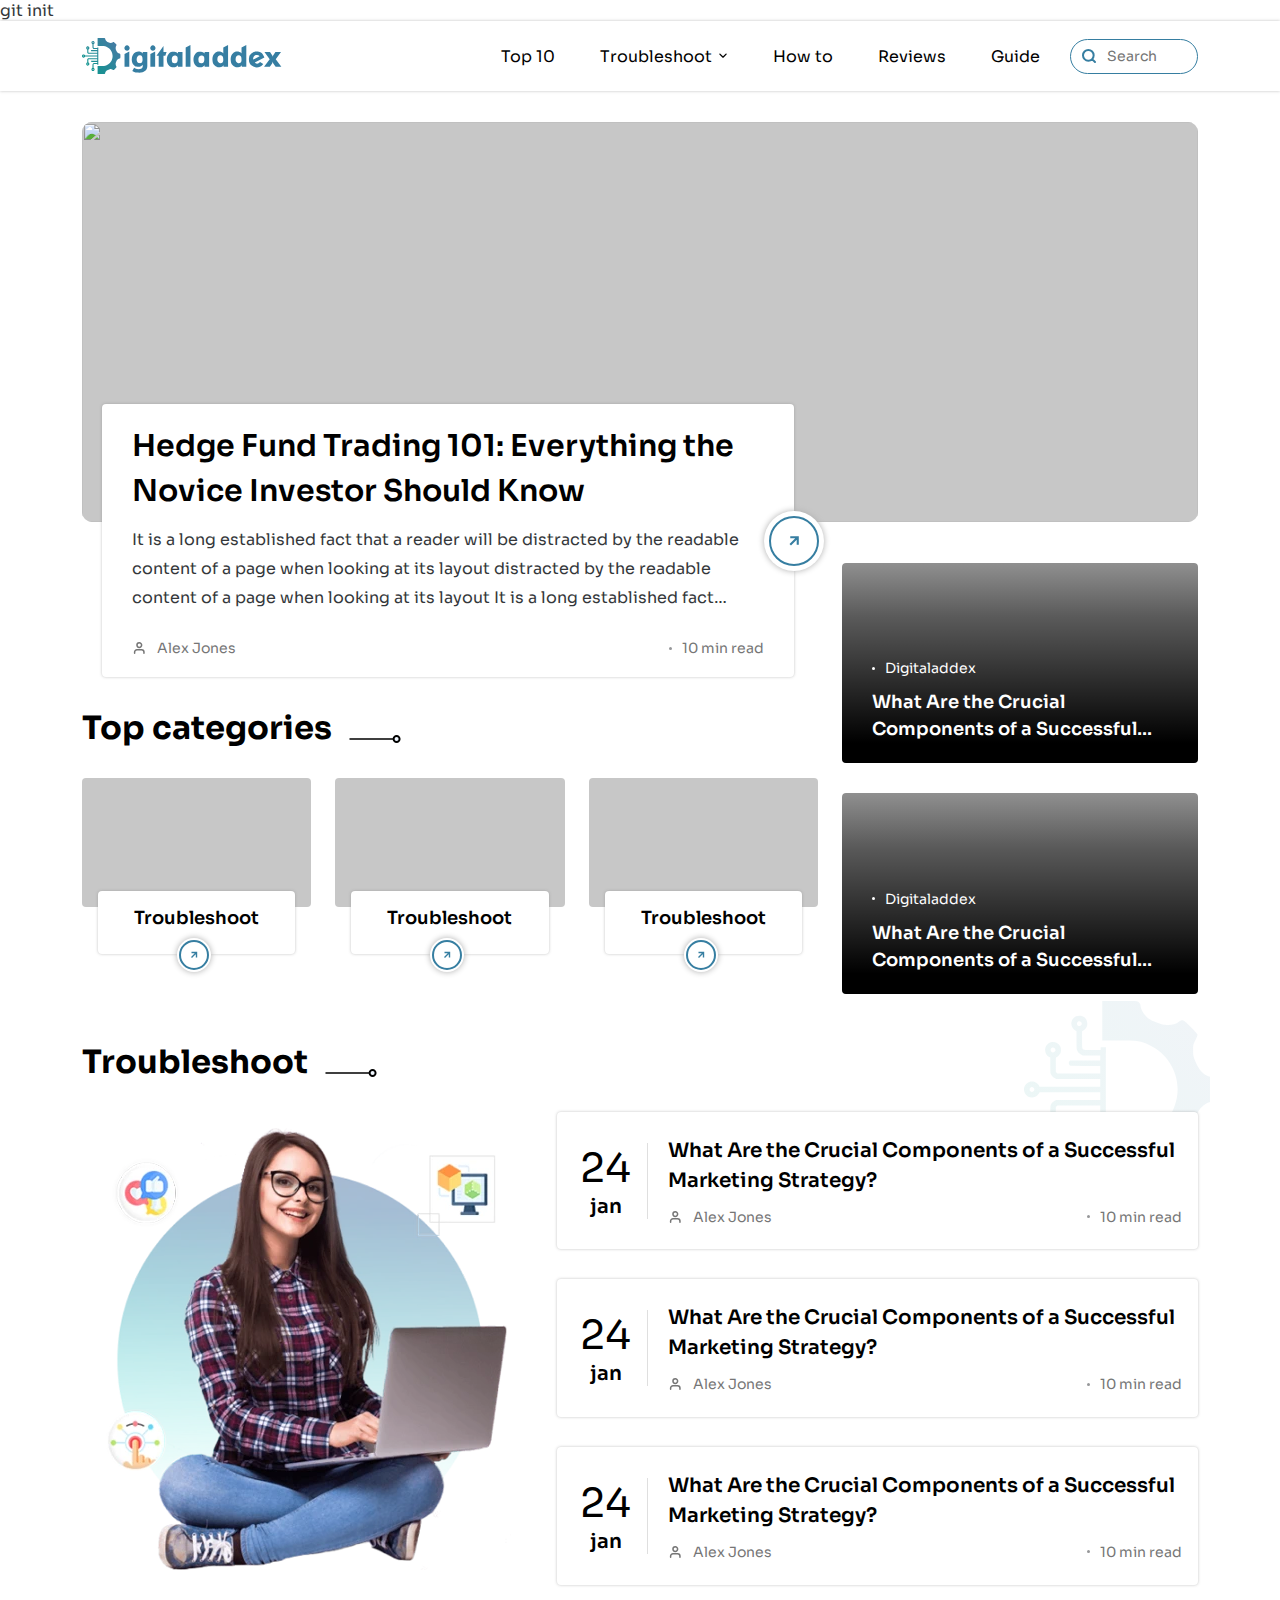
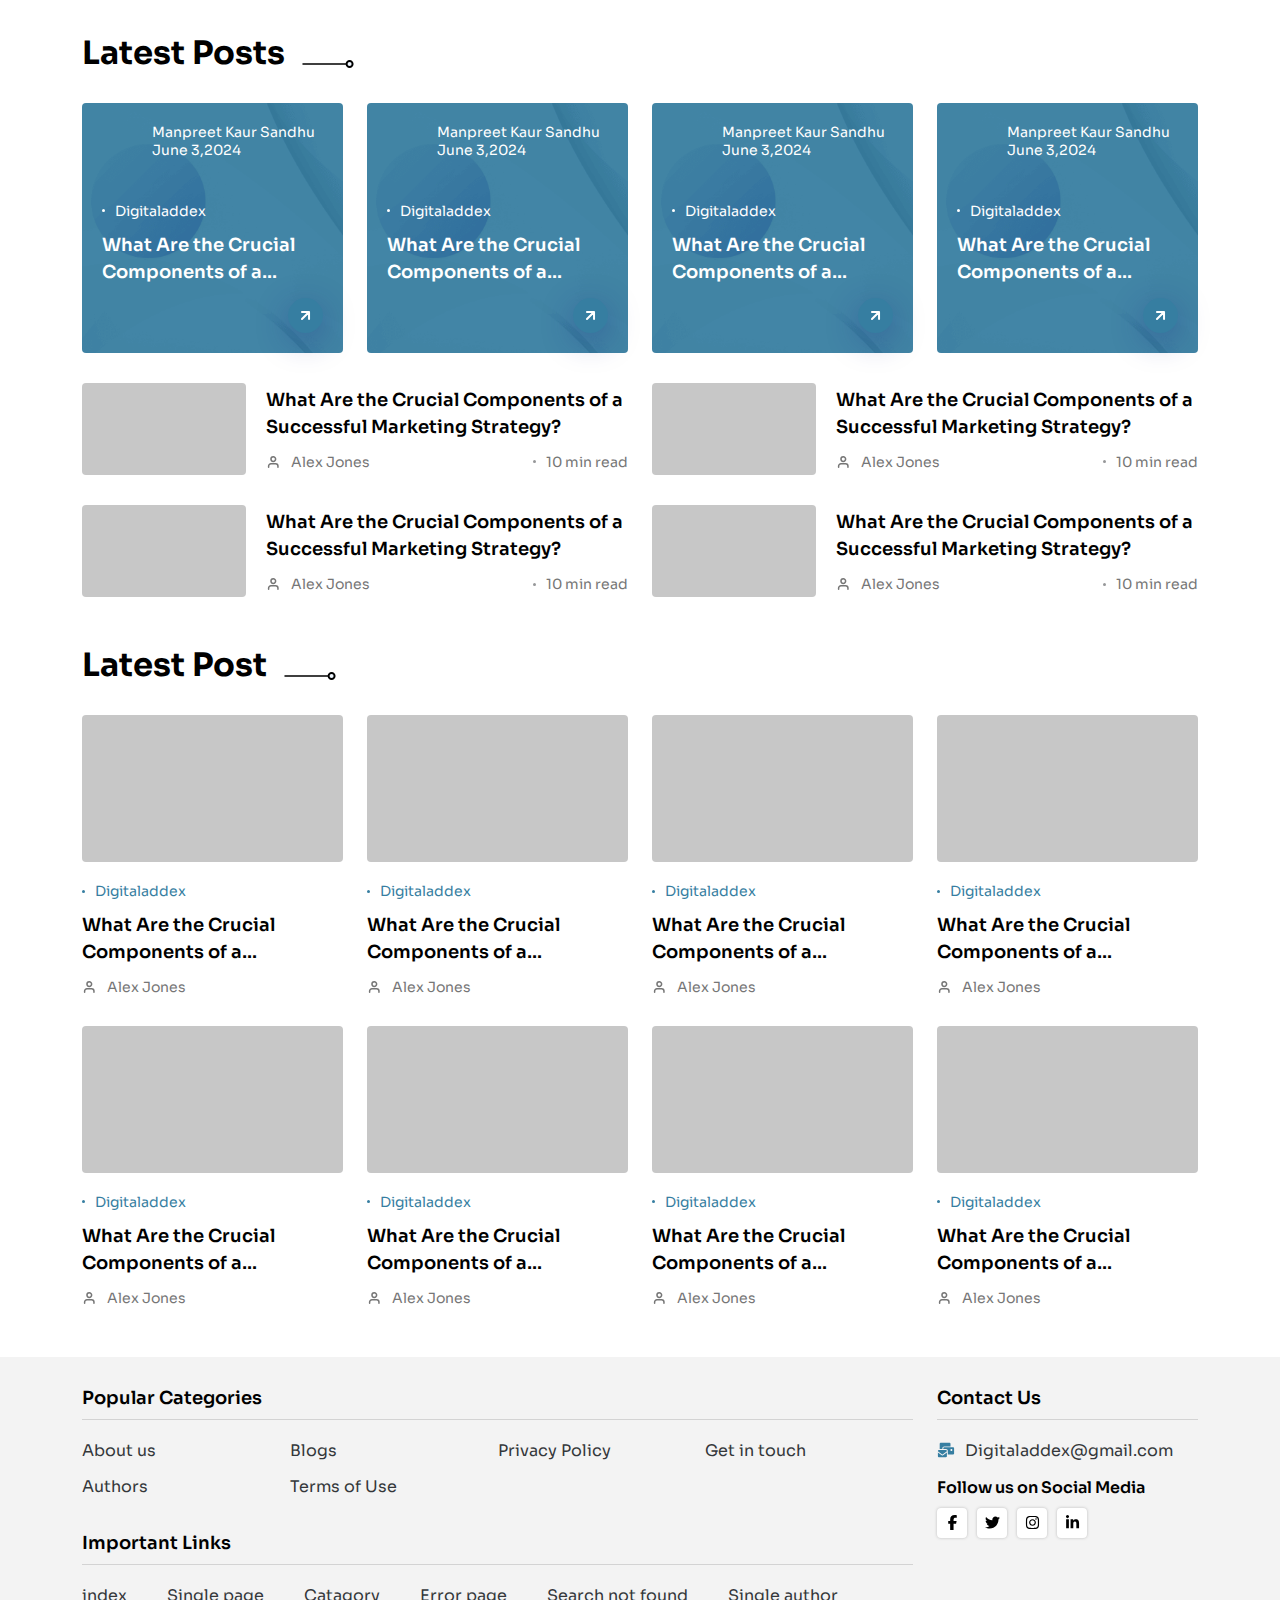
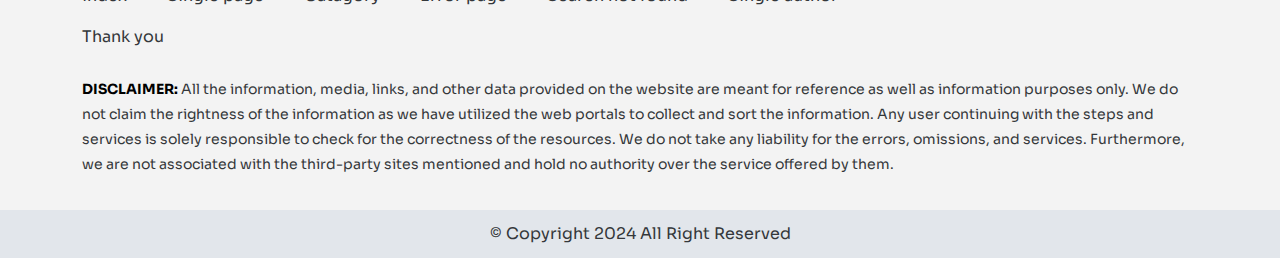
==== commit 1c82fab6: "second changes" ====
--- a/index.html
+++ b/index.html
@@ -38,7 +38,7 @@
          font-weight: 700;
          src: url('assets/fonts/sora-v12-latin-700.woff2') format('woff2');
          }
-      </style>
+      </style>git init
    </head>
    <body class="main-pg">
       <header>
@@ -397,7 +397,7 @@
       </div>
       <div class="container sec-gap">
          <div class="sep">
-            Latest Post
+            Latest Posts
          </div>
          <div class="row row-gap">
             <div class="col-lg-3 col-md-6">
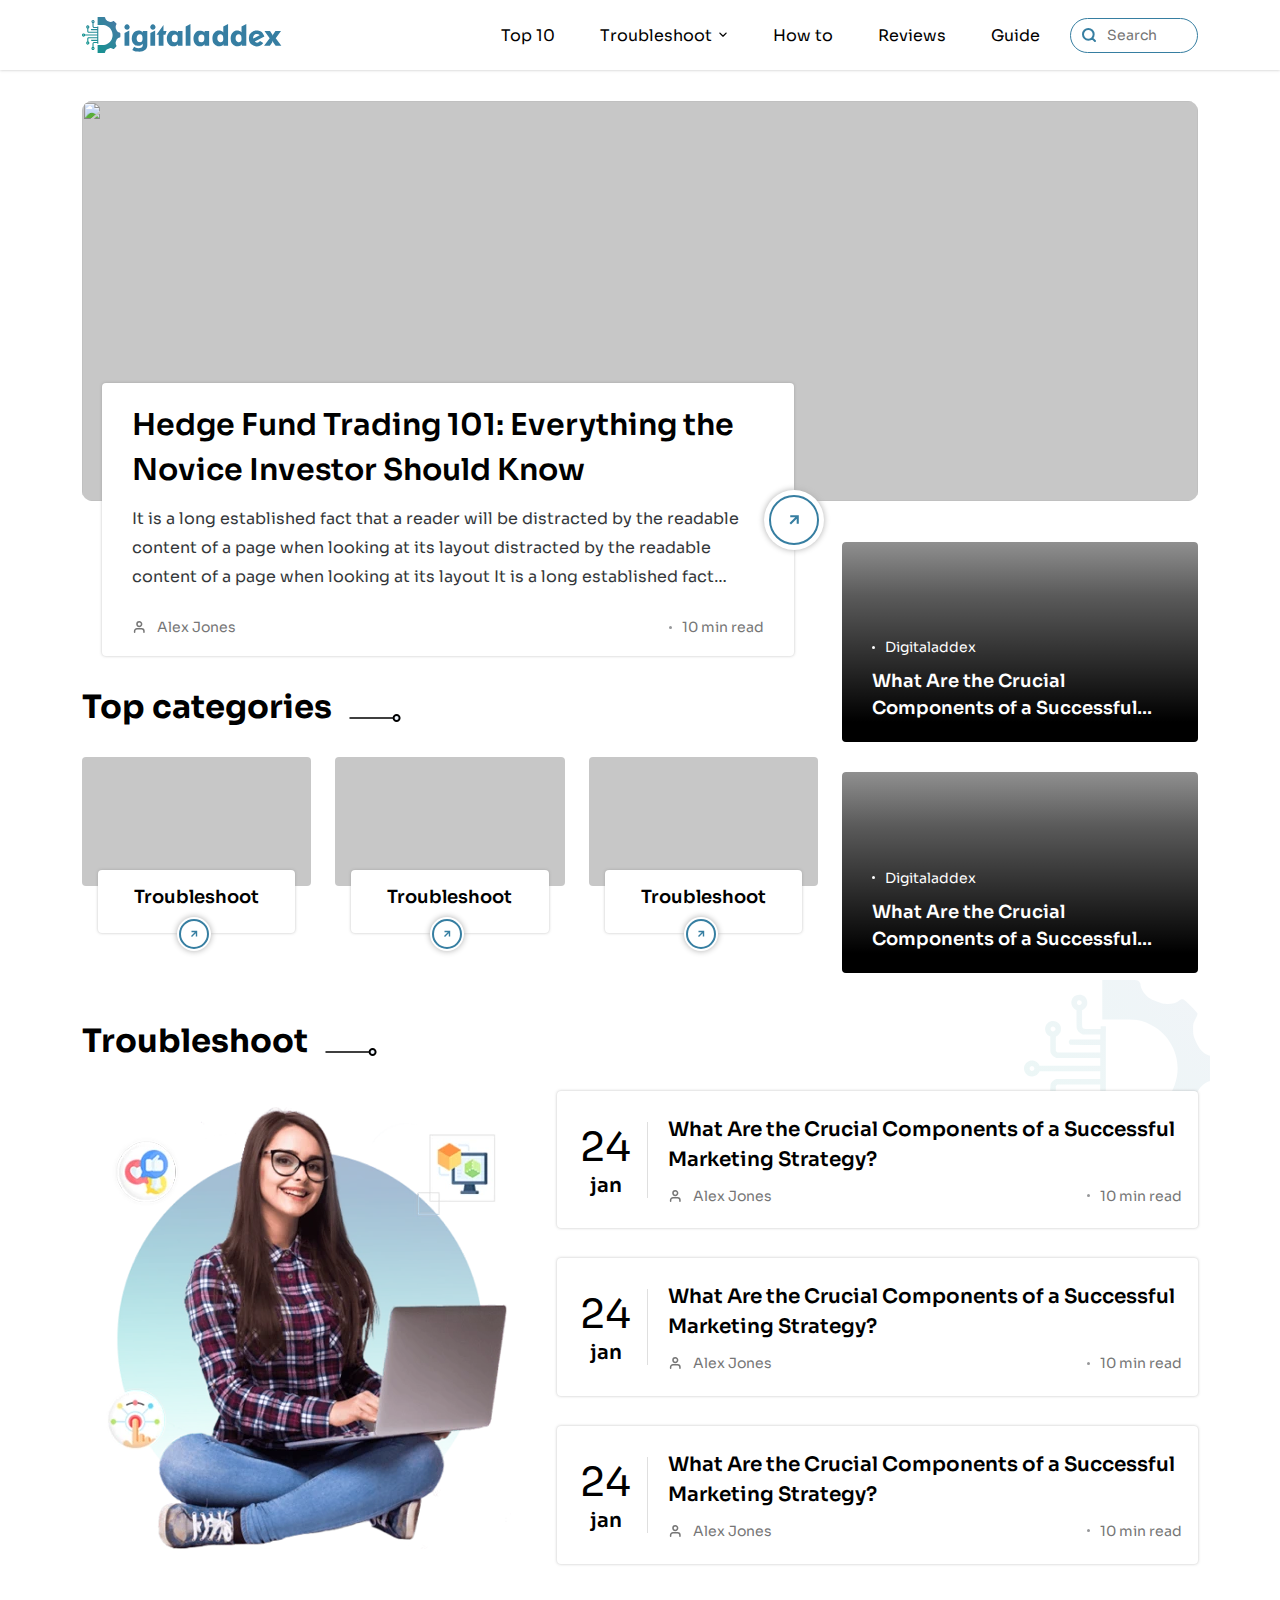
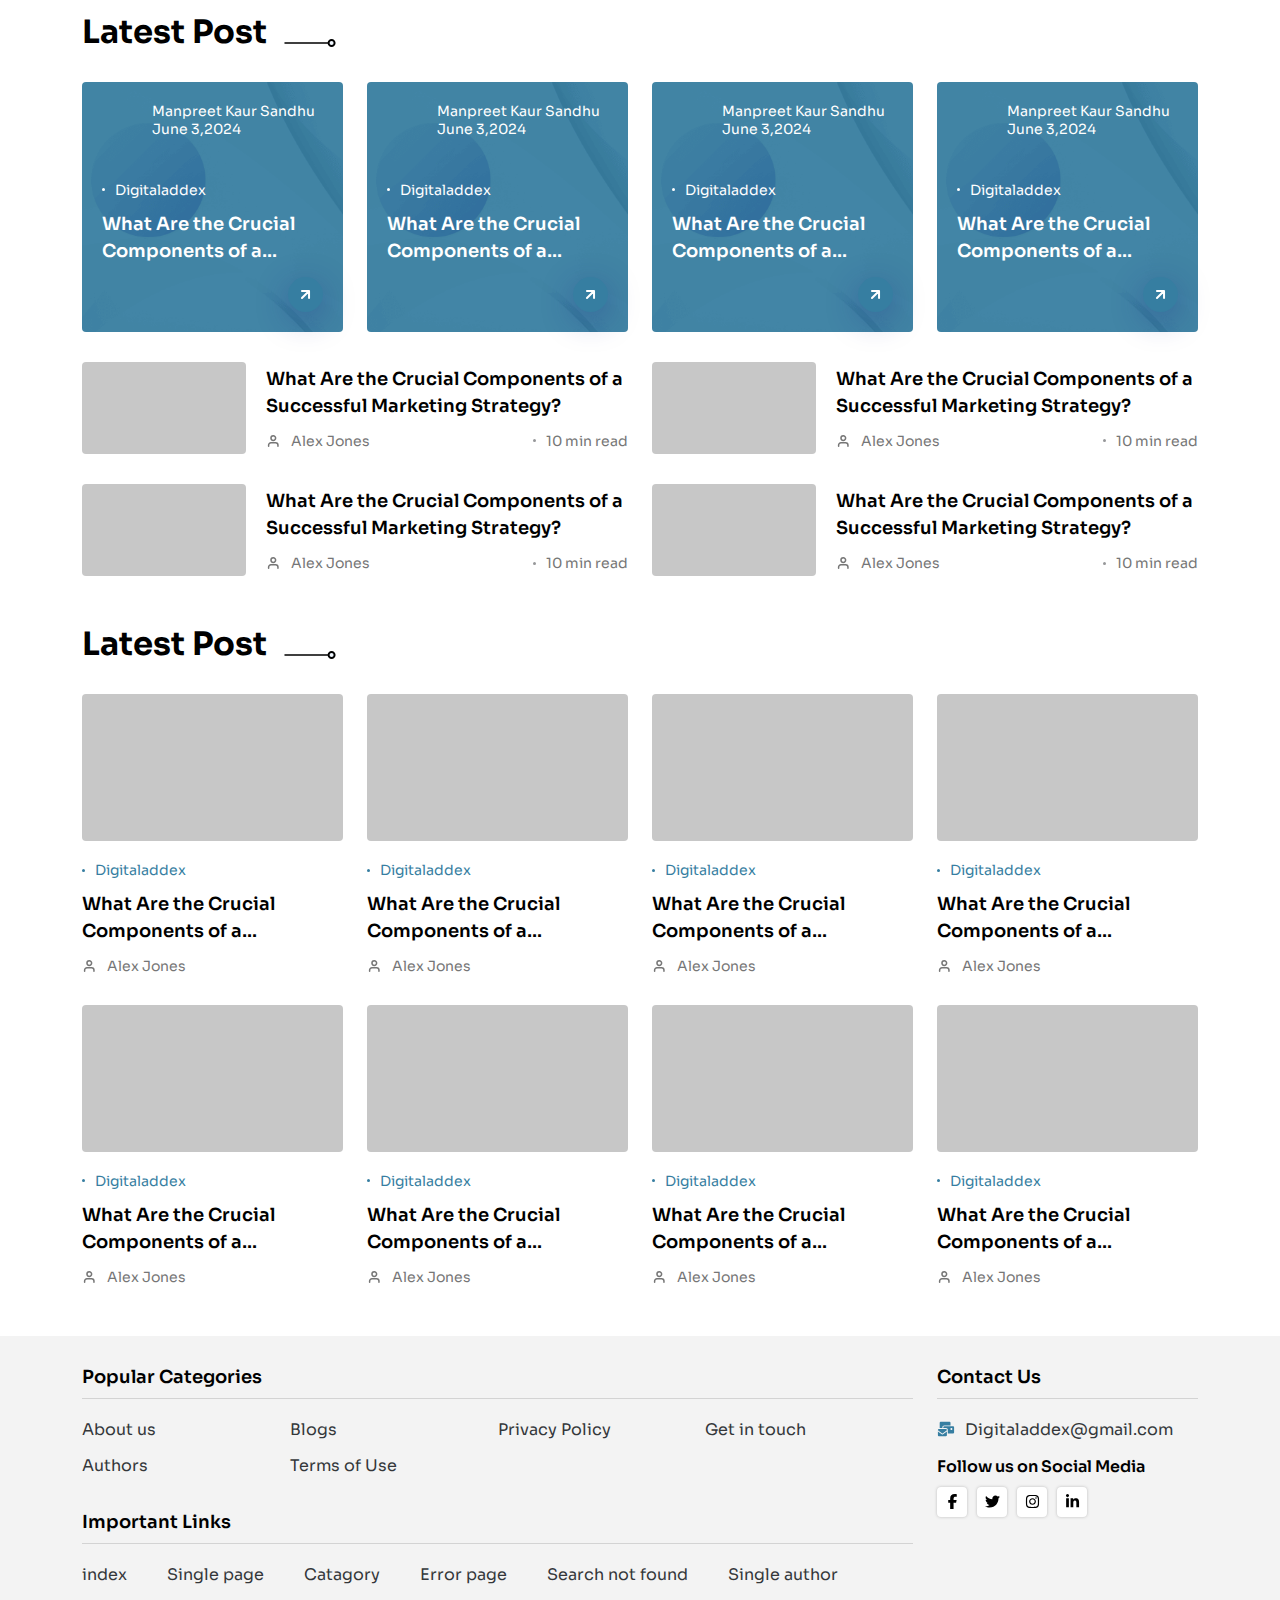
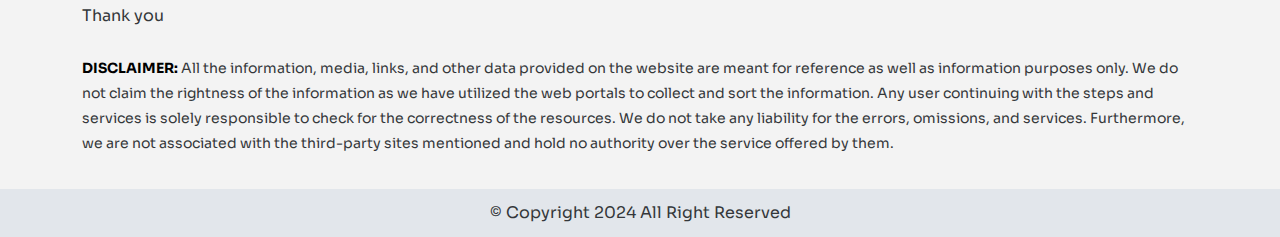
==== commit 54c79988: "third changes" ====
--- a/index.html
+++ b/index.html
@@ -38,7 +38,7 @@
          font-weight: 700;
          src: url('assets/fonts/sora-v12-latin-700.woff2') format('woff2');
          }
-      </style>git init
+      </style>
    </head>
    <body class="main-pg">
       <header>
@@ -397,7 +397,7 @@
       </div>
       <div class="container sec-gap">
          <div class="sep">
-            Latest Posts
+            Latest Post
          </div>
          <div class="row row-gap">
             <div class="col-lg-3 col-md-6">
